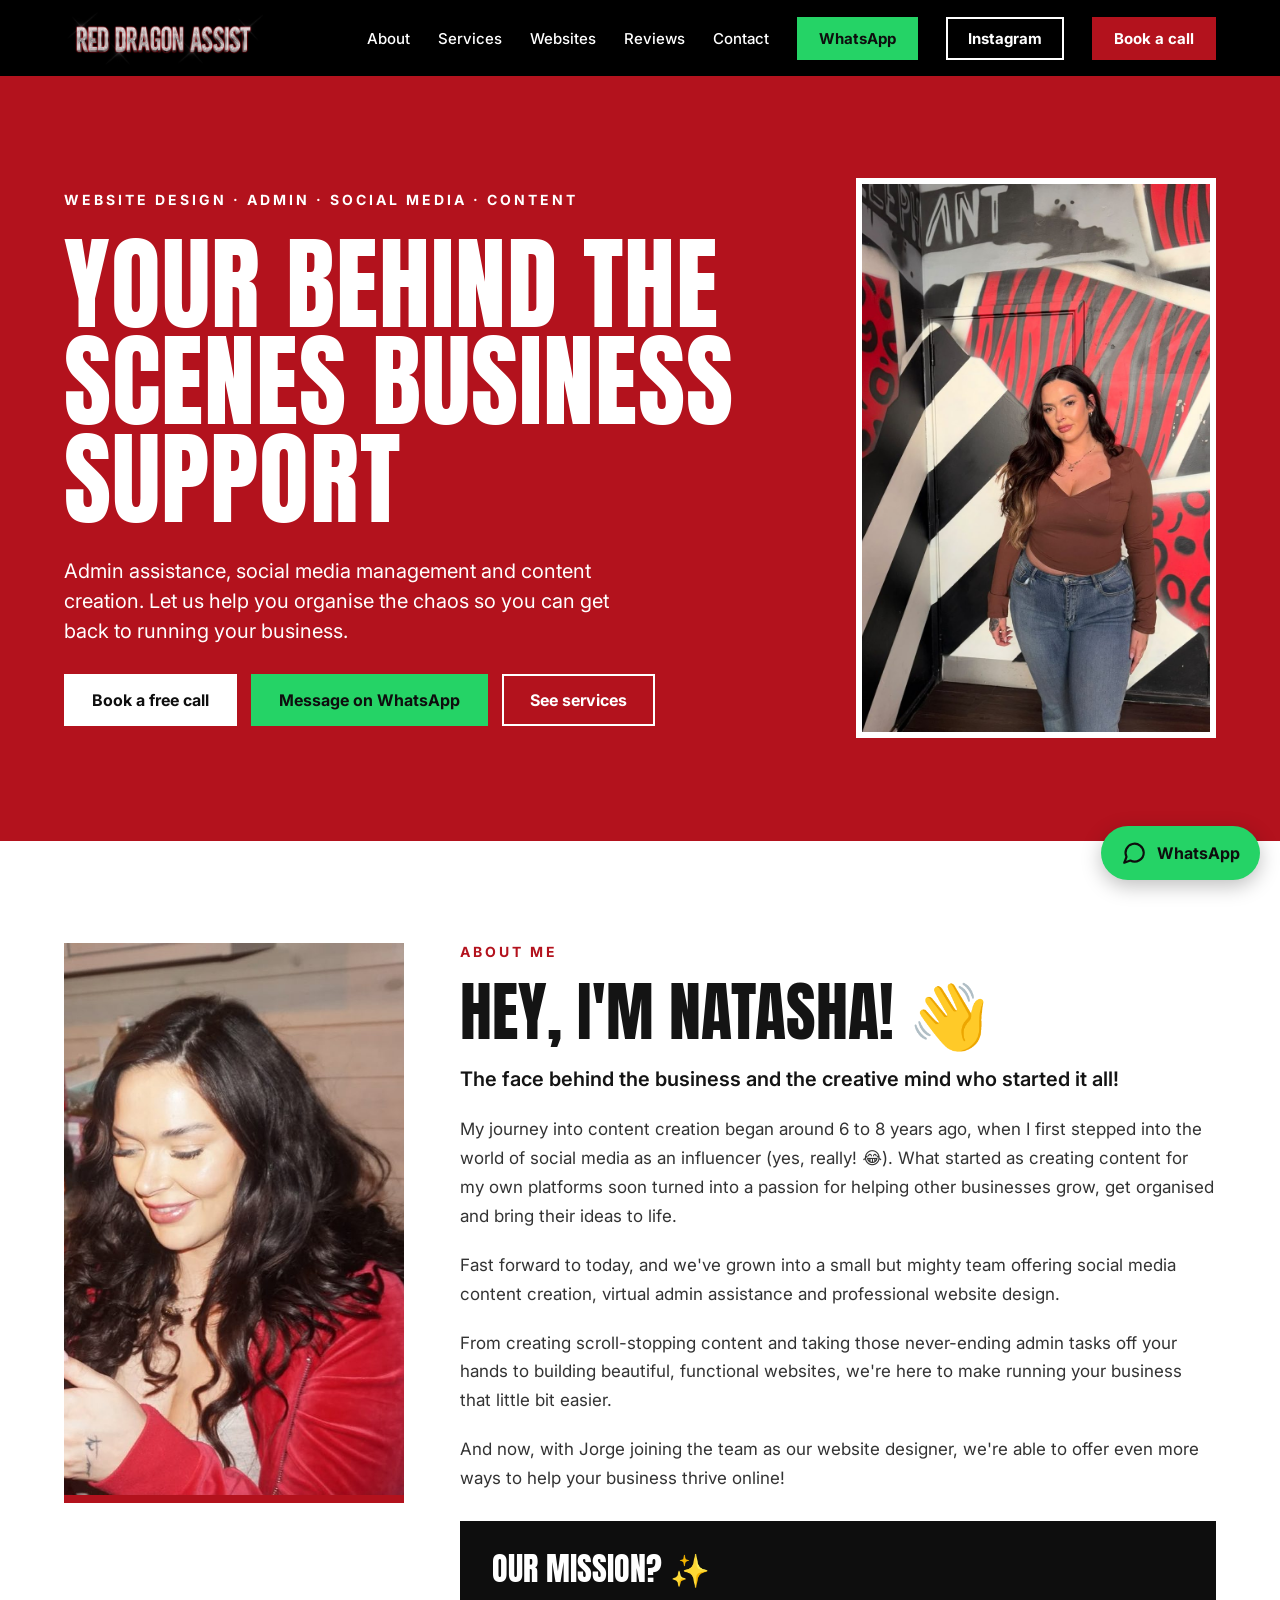
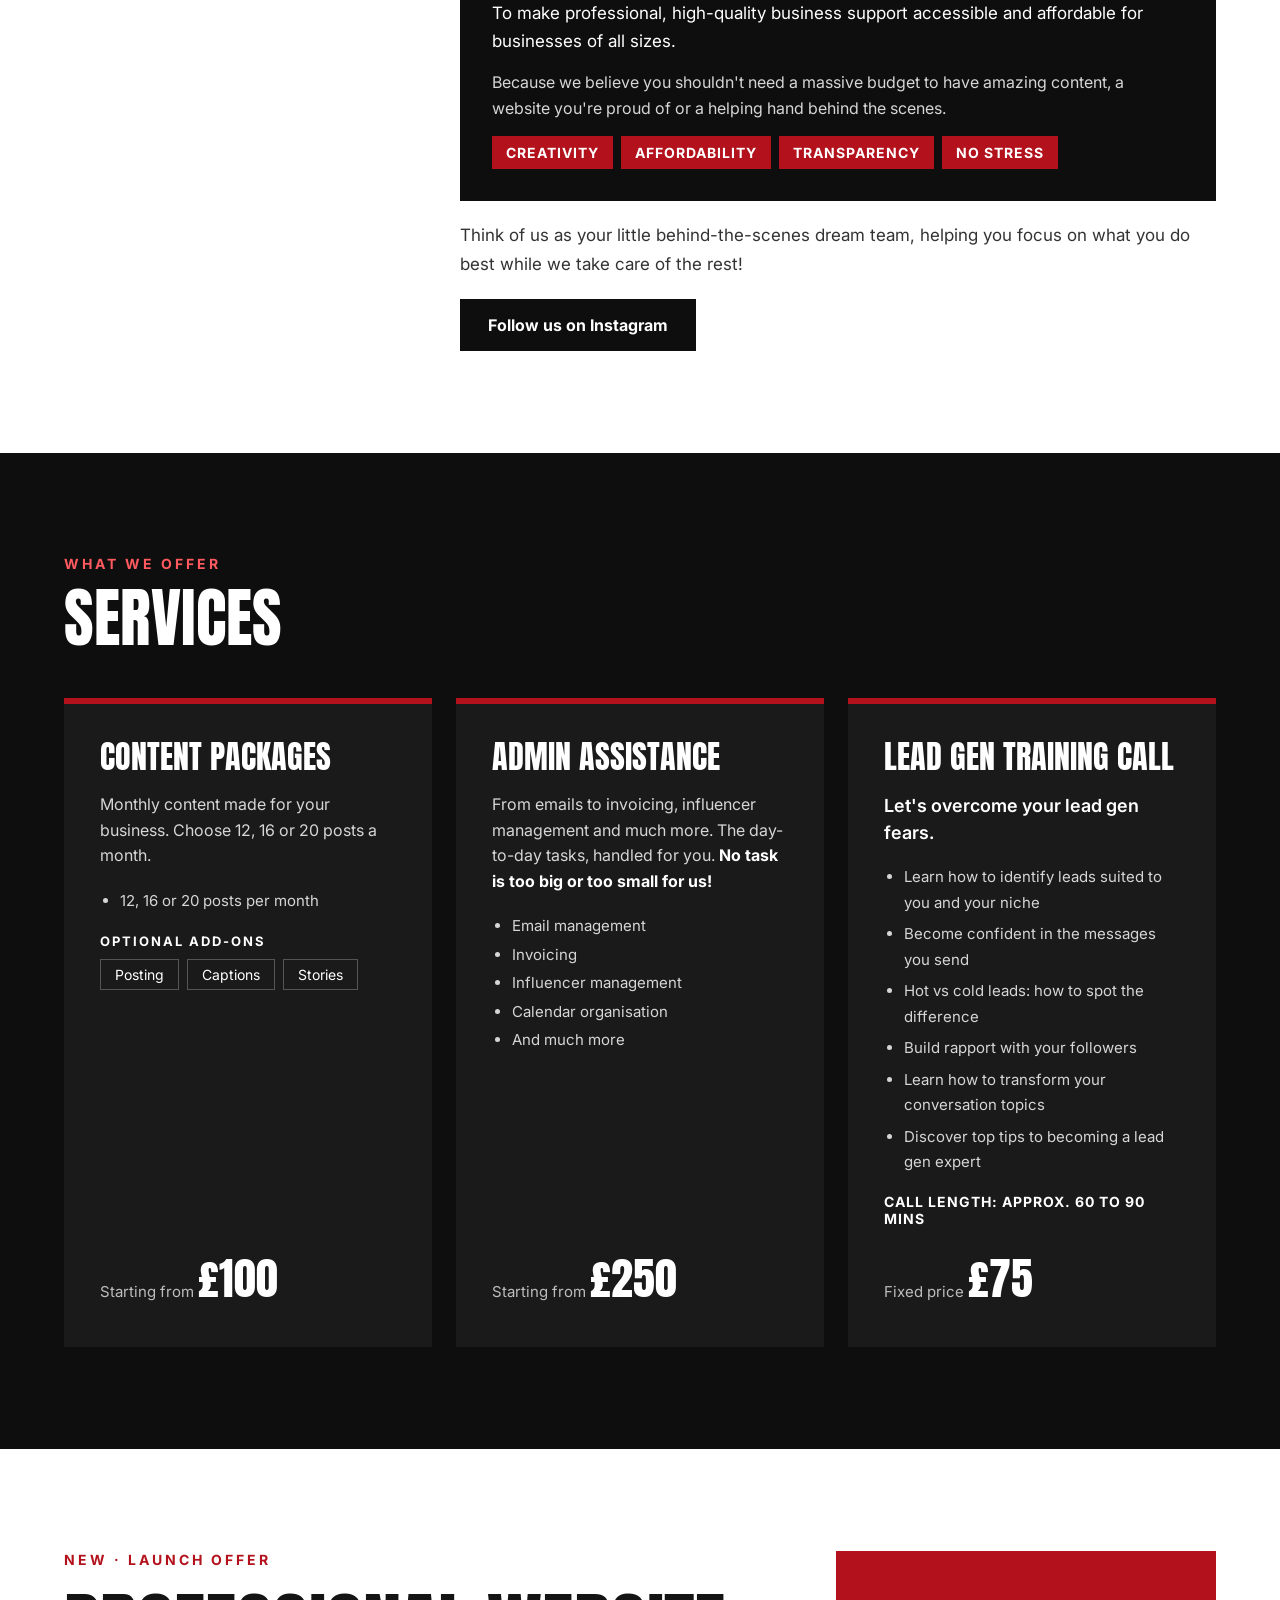
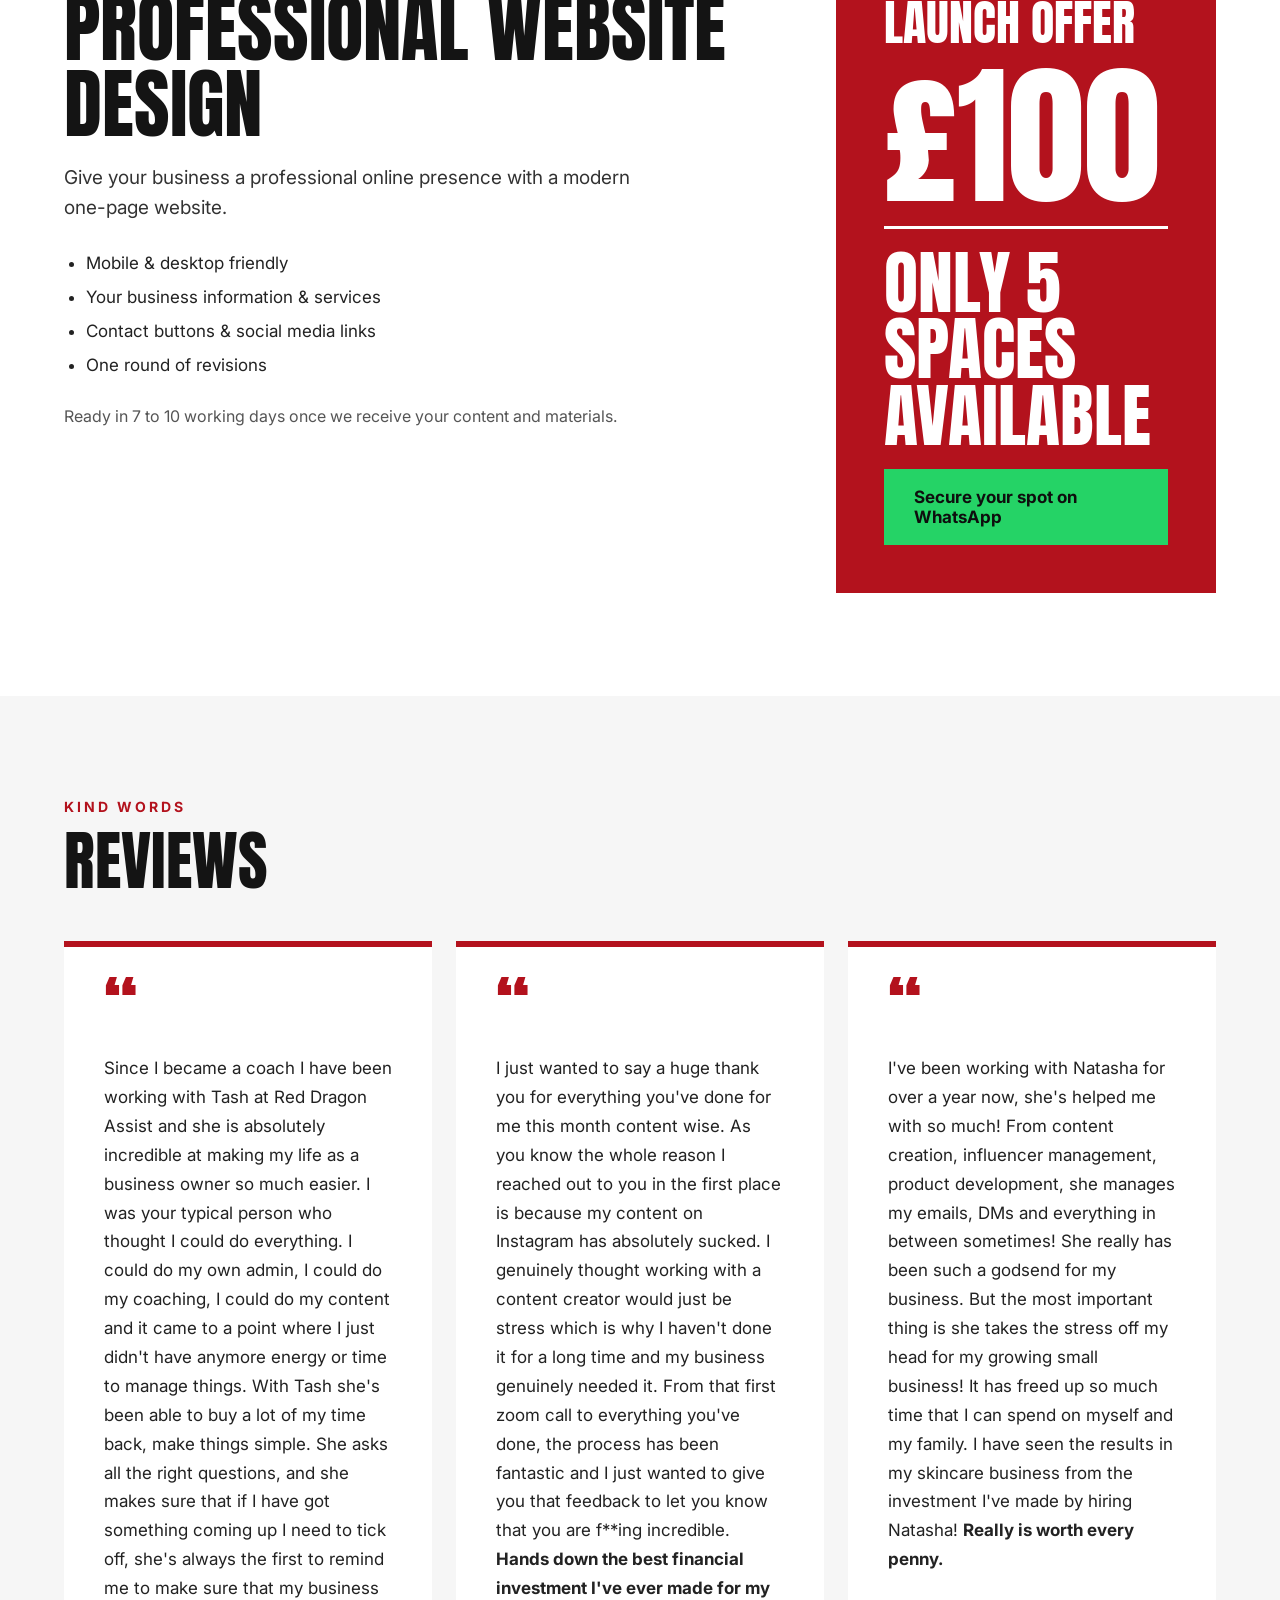
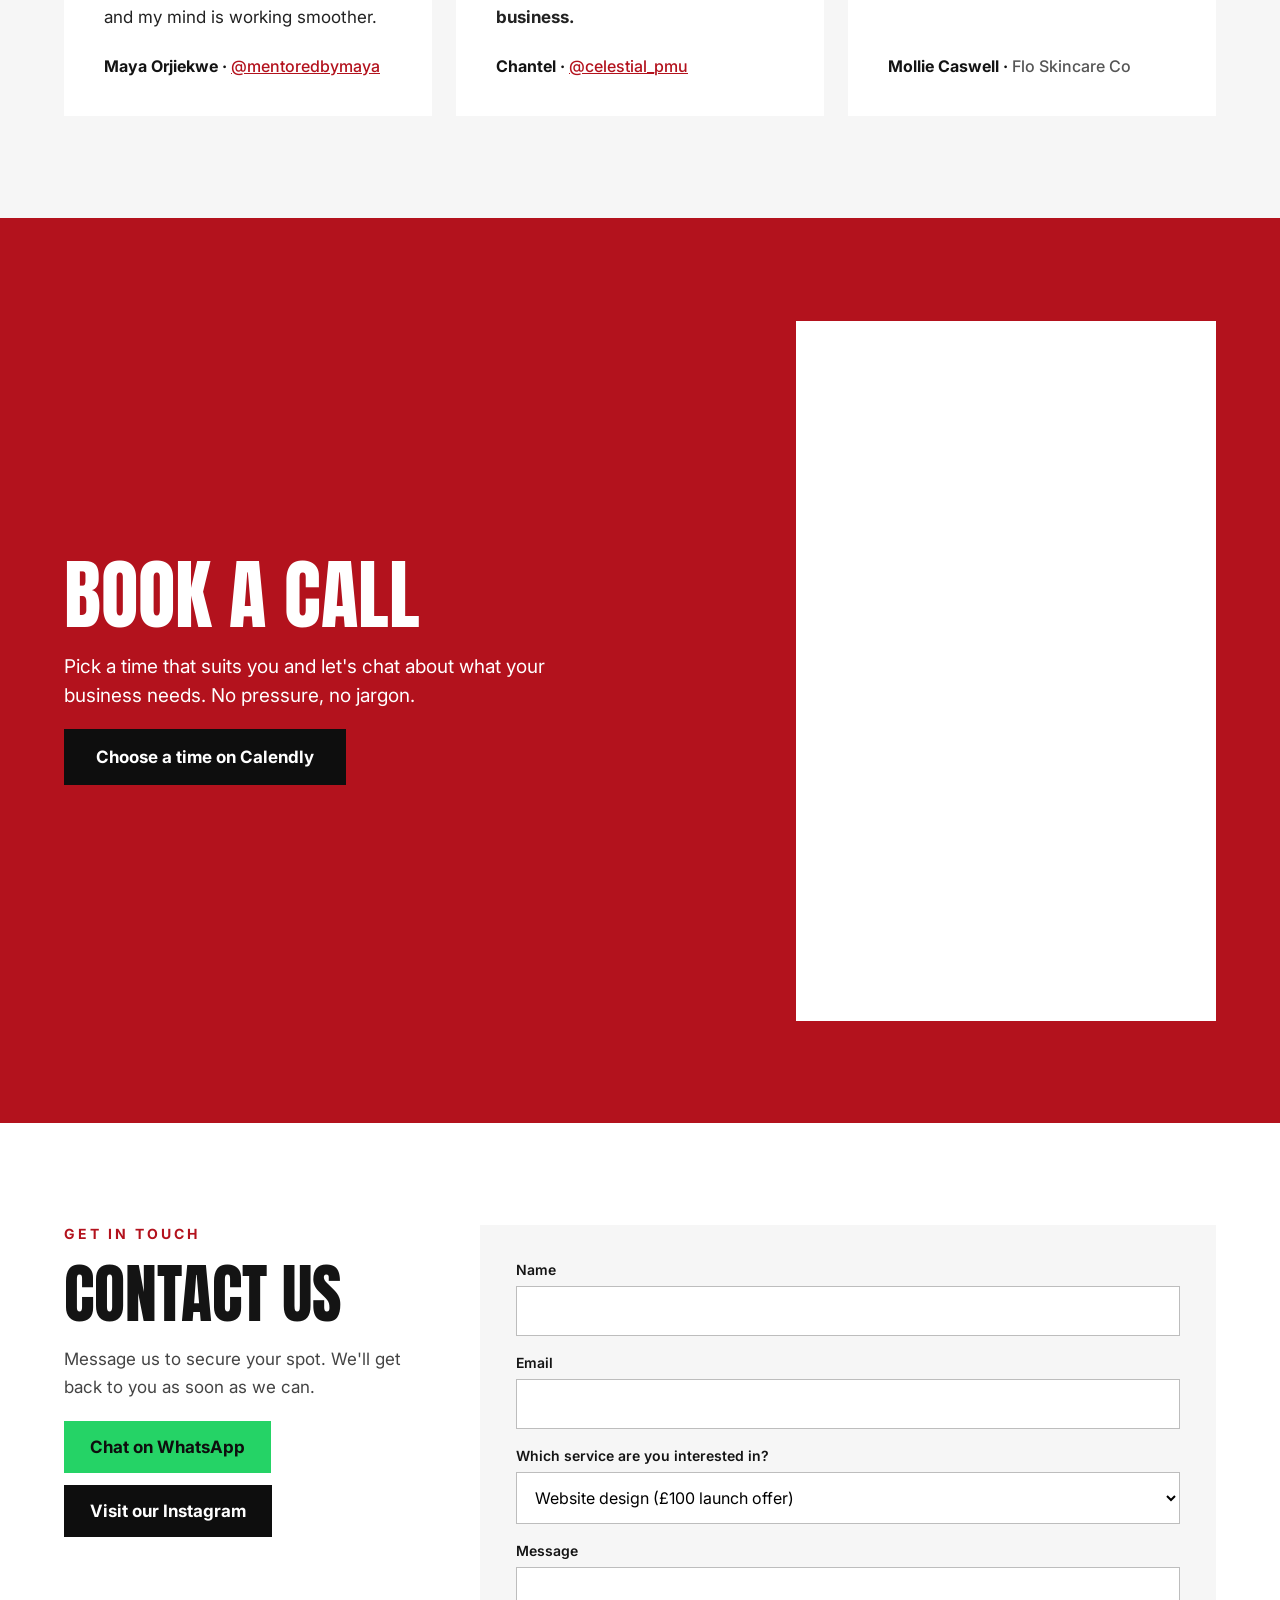
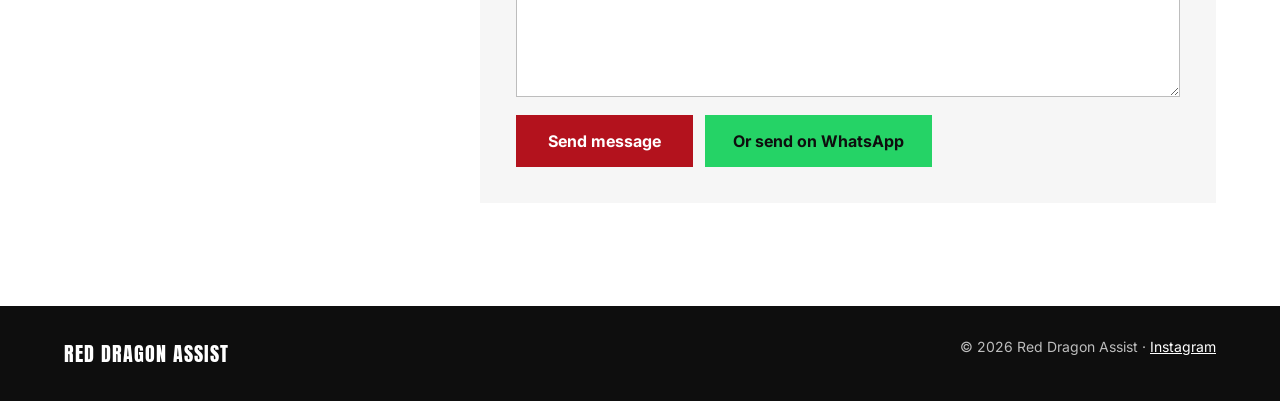
==== index.html @ 6ed234f0 "Add Red Dragon Assist website Co-Authored-By: Claude Opus 5.5 <noreply@anthropic.com> Claude-Session" ====
<!doctype html>
<html lang="en">
<head>
<meta charset="utf-8">
<meta name="viewport" content="width=device-width, initial-scale=1">
<title>Red Dragon Assist | Website Design, Admin &amp; Social Media Support</title>
<meta name="description" content="Your behind the scenes business support. Website design, virtual admin assistance and social media content packages from Red Dragon Assist.">
<meta property="og:title" content="Red Dragon Assist">
<meta property="og:description" content="Your behind the scenes business support: website design, admin assistance and social media content.">
<meta property="og:image" content="images/natasha-hero.jpg">
<link rel="icon" href="images/logo.jpg">
<link rel="preconnect" href="https://fonts.googleapis.com">
<link rel="preconnect" href="https://fonts.gstatic.com" crossorigin>
<link rel="stylesheet" href="https://fonts.googleapis.com/css2?family=Anton&family=Inter:wght@400;500;600;700&display=swap">
<style>
*{box-sizing:border-box}
html{scroll-behavior:smooth}
body{background:#FFFFFF;margin:0}
img{max-width:100%}
a{color:#B3121D}a:hover{color:#7A0C14}
a:focus-visible,button:focus-visible,input:focus-visible,select:focus-visible,textarea:focus-visible{outline:2px solid #141414;outline-offset:2px}
.wa-float{position:fixed;right:20px;bottom:20px;z-index:50;display:inline-flex;align-items:center;gap:10px;background:#25D366;color:#0E0E0E;text-decoration:none;font-family:Inter,system-ui,sans-serif;font-weight:700;font-size:16px;padding:14px 20px;border-radius:999px;box-shadow:0 6px 20px rgba(0,0,0,.25)}
.wa-float:hover{color:#0E0E0E;filter:brightness(1.05)}
@media (prefers-reduced-motion: reduce){html{scroll-behavior:auto}}
</style>
</head>
<body>


<div style="font-family: Inter, system-ui, sans-serif; color: #141414; background: #FFFFFF; width: 100%">

<header style="background: #000000; color: #FFFFFF">
<nav style="max-width: 1280px; margin: 0 auto; padding: 10px clamp(20px, 5vw, 64px); display: flex; flex-wrap: wrap; align-items: center; justify-content: space-between; gap: 16px">
<a href="#top" style="display: block; flex: 0 0 auto"><img src="images/logo.jpg" alt="Red Dragon Assist" style="display: block; height: 56px; width: auto"></a>
<div style="display: flex; flex-wrap: wrap; align-items: center; gap: 14px 28px; font-size: 15px; font-weight: 500">
<a href="#about" style="color: #FFFFFF; text-decoration: none">About</a>
<a href="#services" style="color: #FFFFFF; text-decoration: none">Services</a>
<a href="#websites" style="color: #FFFFFF; text-decoration: none">Websites</a>
<a href="#reviews" style="color: #FFFFFF; text-decoration: none">Reviews</a>
<a href="#contact" style="color: #FFFFFF; text-decoration: none">Contact</a>
<a href="https://wa.me/447706666308?text=Hi%20Natasha!%20I%27d%20like%20to%20know%20more%20about%20Red%20Dragon%20Assist." style="background: #25D366; color: #0E0E0E; text-decoration: none; padding: 12px 22px; font-weight: 700; display: inline-block">WhatsApp</a>
<a href="https://www.instagram.com/virtual_natashafoster" style="border: 2px solid #FFFFFF; color: #FFFFFF; text-decoration: none; padding: 10px 20px; font-weight: 700; display: inline-block">Instagram</a>
<a href="https://calendly.com/reddragonassist" style="background: #B3121D; color: #FFFFFF; text-decoration: none; padding: 12px 22px; font-weight: 700; display: inline-block">Book a call</a>
</div>
</nav>
</header>

<section id="top" style="background: #B3121D; color: #FFFFFF">
<div style="max-width: 1280px; margin: 0 auto; padding: clamp(56px, 8vw, 112px) clamp(20px, 5vw, 64px); display: flex; flex-wrap: wrap; align-items: center; gap: 56px">
<div style="flex: 999 1 520px; min-width: 0; display: flex; flex-direction: column; gap: 28px">
<p style="margin: 0; font-size: 14px; font-weight: 700; letter-spacing: 3px">WEBSITE DESIGN · ADMIN · SOCIAL MEDIA · CONTENT</p>
<h1 style="margin: 0; font-family: Anton, Impact, sans-serif; font-weight: 400; font-size: clamp(56px, 8vw, 112px); line-height: 0.95; letter-spacing: 1px">YOUR BEHIND THE SCENES BUSINESS SUPPORT</h1>
<p style="margin: 0; font-size: 20px; line-height: 1.5; max-width: 560px">Admin assistance, social media management and content creation. Let us help you organise the chaos so you can get back to running your business.</p>
<div style="display: flex; flex-wrap: wrap; gap: 14px">
<a href="https://calendly.com/reddragonassist" style="background: #FFFFFF; color: #0E0E0E; text-decoration: none; padding: 16px 28px; font-weight: 700; font-size: 16px; display: inline-block">Book a free call</a>
<a href="https://wa.me/447706666308?text=Hi%20Natasha!%20I%27d%20like%20to%20know%20more%20about%20Red%20Dragon%20Assist." style="background: #25D366; color: #0E0E0E; text-decoration: none; padding: 16px 28px; font-weight: 700; font-size: 16px; display: inline-block">Message on WhatsApp</a>
<a href="#services" style="border: 2px solid #FFFFFF; color: #FFFFFF; text-decoration: none; padding: 14px 26px; font-weight: 700; font-size: 16px; display: inline-block">See services</a>
</div>
</div>
<img src="images/natasha-hero.jpg" alt="Natasha Foster, founder of Red Dragon Assist" style="flex: 1 1 360px; min-width: 0; max-width: 100%; height: 560px; object-fit: cover; object-position: 50% 30%; border: 6px solid #FFFFFF; box-sizing: border-box; display: block">
</div>
</section>

<section id="about" style="background: #FFFFFF">
<div style="max-width: 1280px; margin: 0 auto; padding: clamp(56px, 8vw, 112px) clamp(20px, 5vw, 64px); display: flex; flex-wrap: wrap; align-items: flex-start; gap: 56px">
<img src="images/natasha-about.jpg" alt="Natasha working on her phone" style="flex: 1 1 340px; min-width: 0; max-width: 100%; height: 560px; object-fit: cover; object-position: 55% 40%; border-bottom: 8px solid #B3121D; box-sizing: border-box; display: block">
<div style="flex: 999 1 520px; min-width: 0; display: flex; flex-direction: column; gap: 20px">
<p style="margin: 0; font-size: 14px; font-weight: 700; letter-spacing: 3px; color: #B3121D">ABOUT ME</p>
<h2 style="margin: 0; font-family: Anton, Impact, sans-serif; font-weight: 400; font-size: clamp(40px, 5vw, 64px); line-height: 1">HEY, I'M NATASHA! 👋</h2>
<p style="margin: 0; font-size: 20px; line-height: 1.55; font-weight: 600">The face behind the business and the creative mind who started it all!</p>
<p style="margin: 0; font-size: 17px; line-height: 1.7; color: #333333">My journey into content creation began around 6 to 8 years ago, when I first stepped into the world of social media as an influencer (yes, really! 😂). What started as creating content for my own platforms soon turned into a passion for helping other businesses grow, get organised and bring their ideas to life.</p>
<p style="margin: 0; font-size: 17px; line-height: 1.7; color: #333333">Fast forward to today, and we've grown into a small but mighty team offering social media content creation, virtual admin assistance and professional website design.</p>
<p style="margin: 0; font-size: 17px; line-height: 1.7; color: #333333">From creating scroll-stopping content and taking those never-ending admin tasks off your hands to building beautiful, functional websites, we're here to make running your business that little bit easier.</p>
<p style="margin: 0; font-size: 17px; line-height: 1.7; color: #333333">And now, with Jorge joining the team as our website designer, we're able to offer even more ways to help your business thrive online!</p>
<div style="background: #0E0E0E; color: #FFFFFF; padding: 32px; display: flex; flex-direction: column; gap: 14px; border-left: 0; margin-top: 8px">
<p style="margin: 0; font-family: Anton, Impact, sans-serif; font-size: 32px; line-height: 1">OUR MISSION? ✨</p>
<p style="margin: 0; font-size: 17px; line-height: 1.65">To make professional, high-quality business support accessible and affordable for businesses of all sizes.</p>
<p style="margin: 0; font-size: 16px; line-height: 1.65; color: #D6D6D6">Because we believe you shouldn't need a massive budget to have amazing content, a website you're proud of or a helping hand behind the scenes.</p>
<div style="display: flex; flex-wrap: wrap; gap: 8px">
<span style="background: #B3121D; padding: 8px 14px; font-size: 14px; font-weight: 700; letter-spacing: 1px">CREATIVITY</span>
<span style="background: #B3121D; padding: 8px 14px; font-size: 14px; font-weight: 700; letter-spacing: 1px">AFFORDABILITY</span>
<span style="background: #B3121D; padding: 8px 14px; font-size: 14px; font-weight: 700; letter-spacing: 1px">TRANSPARENCY</span>
<span style="background: #B3121D; padding: 8px 14px; font-size: 14px; font-weight: 700; letter-spacing: 1px">NO STRESS</span>
</div>
</div>
<p style="margin: 0; font-size: 17px; line-height: 1.7; color: #333333">Think of us as your little behind-the-scenes dream team, helping you focus on what you do best while we take care of the rest!</p>
<a href="https://www.instagram.com/virtual_natashafoster" style="align-self: flex-start; background: #0E0E0E; color: #FFFFFF; text-decoration: none; padding: 16px 28px; font-weight: 700; font-size: 16px; display: inline-block">Follow us on Instagram</a>
</div>
</div>
</section>

<section id="services" style="background: #0E0E0E; color: #FFFFFF">
<div style="max-width: 1280px; margin: 0 auto; padding: clamp(56px, 8vw, 112px) clamp(20px, 5vw, 64px); display: flex; flex-direction: column; gap: 48px">
<div style="display: flex; flex-direction: column; gap: 14px">
<p style="margin: 0; font-size: 14px; font-weight: 700; letter-spacing: 3px; color: #FF5A5F">WHAT WE OFFER</p>
<h2 style="margin: 0; font-family: Anton, Impact, sans-serif; font-weight: 400; font-size: clamp(40px, 5vw, 72px); line-height: 1">SERVICES</h2>
</div>
<div style="display: flex; flex-wrap: wrap; gap: 24px">
<article style="flex: 1 1 300px; min-width: 0; background: #1A1A1A; border-top: 6px solid #B3121D; padding: 36px; display: flex; flex-direction: column; gap: 18px">
<h3 style="margin: 0; font-family: Anton, Impact, sans-serif; font-weight: 400; font-size: 32px; line-height: 1.05">CONTENT PACKAGES</h3>
<p style="margin: 0; font-size: 16px; line-height: 1.6; color: #D6D6D6">Monthly content made for your business. Choose 12, 16 or 20 posts a month.</p>
<ul style="margin: 0; padding-left: 20px; font-size: 15px; line-height: 1.9; color: #D6D6D6">
<li>12, 16 or 20 posts per month</li>
</ul>
<div style="display: flex; flex-direction: column; gap: 10px">
<p style="margin: 0; font-size: 13px; font-weight: 700; letter-spacing: 2px; color: #FFFFFF">OPTIONAL ADD-ONS</p>
<div style="display: flex; flex-wrap: wrap; gap: 8px">
<span style="border: 1px solid #555555; padding: 6px 14px; font-size: 14px">Posting</span>
<span style="border: 1px solid #555555; padding: 6px 14px; font-size: 14px">Captions</span>
<span style="border: 1px solid #555555; padding: 6px 14px; font-size: 14px">Stories</span>
</div>
</div>
<p style="margin: auto 0 0 0; font-size: 15px; color: #BDBDBD">Starting from <span style="font-family: Anton, Impact, sans-serif; font-size: 44px; color: #FFFFFF">£100</span></p>
</article>
<article style="flex: 1 1 300px; min-width: 0; background: #1A1A1A; border-top: 6px solid #B3121D; padding: 36px; display: flex; flex-direction: column; gap: 18px">
<h3 style="margin: 0; font-family: Anton, Impact, sans-serif; font-weight: 400; font-size: 32px; line-height: 1.05">ADMIN ASSISTANCE</h3>
<p style="margin: 0; font-size: 16px; line-height: 1.6; color: #D6D6D6">From emails to invoicing, influencer management and much more. The day-to-day tasks, handled for you. <strong style="color: #FFFFFF">No task is too big or too small for us!</strong></p>
<ul style="margin: 0; padding-left: 20px; font-size: 15px; line-height: 1.9; color: #D6D6D6">
<li>Email management</li>
<li>Invoicing</li>
<li>Influencer management</li>
<li>Calendar organisation</li>
<li>And much more</li>
</ul>
<p style="margin: auto 0 0 0; font-size: 15px; color: #BDBDBD">Starting from <span style="font-family: Anton, Impact, sans-serif; font-size: 44px; color: #FFFFFF">£250</span></p>
</article>
<article style="flex: 1 1 300px; min-width: 0; background: #1A1A1A; border-top: 6px solid #B3121D; padding: 36px; display: flex; flex-direction: column; gap: 18px">
<h3 style="margin: 0; font-family: Anton, Impact, sans-serif; font-weight: 400; font-size: 32px; line-height: 1.05">LEAD GEN TRAINING CALL</h3>
<p style="margin: 0; font-size: 18px; line-height: 1.5; color: #FFFFFF; font-weight: 600">Let's overcome your lead gen fears.</p>
<ul style="margin: 0; padding-left: 20px; font-size: 15px; line-height: 1.7; color: #D6D6D6; display: flex; flex-direction: column; gap: 6px">
<li>Learn how to identify leads suited to you and your niche</li>
<li>Become confident in the messages you send</li>
<li>Hot vs cold leads: how to spot the difference</li>
<li>Build rapport with your followers</li>
<li>Learn how to transform your conversation topics</li>
<li>Discover top tips to becoming a lead gen expert</li>
</ul>
<p style="margin: 0; font-size: 14px; font-weight: 700; letter-spacing: 1px; color: #FFFFFF">CALL LENGTH: APPROX. 60 TO 90 MINS</p>
<p style="margin: auto 0 0 0; font-size: 15px; color: #BDBDBD">Fixed price <span style="font-family: Anton, Impact, sans-serif; font-size: 44px; color: #FFFFFF">£75</span></p>
</article>
</div>
</div>
</section>

<section id="websites" style="background: #FFFFFF">
<div style="max-width: 1280px; margin: 0 auto; padding: clamp(56px, 8vw, 112px) clamp(20px, 5vw, 64px); display: flex; flex-wrap: wrap; align-items: stretch; gap: 48px">
<div style="flex: 999 1 520px; min-width: 0; display: flex; flex-direction: column; gap: 22px">
<p style="margin: 0; font-size: 14px; font-weight: 700; letter-spacing: 3px; color: #B3121D">NEW · LAUNCH OFFER</p>
<h2 style="margin: 0; font-family: Anton, Impact, sans-serif; font-weight: 400; font-size: clamp(44px, 6vw, 84px); line-height: 0.98">PROFESSIONAL WEBSITE DESIGN</h2>
<p style="margin: 0; font-size: 19px; line-height: 1.6; color: #333333; max-width: 600px">Give your business a professional online presence with a modern one-page website.</p>
<ul style="margin: 0; padding-left: 22px; font-size: 17px; line-height: 2; color: #222222">
<li>Mobile &amp; desktop friendly</li>
<li>Your business information &amp; services</li>
<li>Contact buttons &amp; social media links</li>
<li>One round of revisions</li>
</ul>
<p style="margin: 0; font-size: 16px; line-height: 1.6; color: #555555">Ready in 7 to 10 working days once we receive your content and materials.</p>
</div>
<div style="flex: 1 1 380px; min-width: 0; background: #B3121D; color: #FFFFFF; padding: clamp(28px, 4vw, 48px); display: flex; flex-direction: column; justify-content: center; gap: 20px">
<p style="margin: 0; font-family: Anton, Impact, sans-serif; font-size: clamp(32px, 4vw, 48px); line-height: 1">LAUNCH OFFER</p>
<p style="margin: 0; font-family: Anton, Impact, sans-serif; font-size: clamp(88px, 12vw, 160px); line-height: 0.9">£100</p>
<div style="border-top: 3px solid #FFFFFF; padding-top: 20px">
<p style="margin: 0; font-family: Anton, Impact, sans-serif; font-size: clamp(40px, 5.5vw, 72px); line-height: 0.95">ONLY 5 SPACES AVAILABLE</p>
</div>
<a href="https://wa.me/447706666308?text=Hi%20Natasha!%20I%27d%20like%20to%20secure%20a%20spot%20for%20the%20%C2%A3100%20website%20design%20launch%20offer." style="align-self: flex-start; background: #25D366; color: #0E0E0E; text-decoration: none; padding: 18px 30px; font-weight: 700; font-size: 17px; display: inline-block">Secure your spot on WhatsApp</a>
</div>
</div>
</section>

<section id="reviews" style="background: #F6F6F6">
<div style="max-width: 1280px; margin: 0 auto; padding: clamp(56px, 8vw, 112px) clamp(20px, 5vw, 64px); display: flex; flex-direction: column; gap: 48px">
<div style="display: flex; flex-direction: column; gap: 14px">
<p style="margin: 0; font-size: 14px; font-weight: 700; letter-spacing: 3px; color: #B3121D">KIND WORDS</p>
<h2 style="margin: 0; font-family: Anton, Impact, sans-serif; font-weight: 400; font-size: clamp(40px, 5vw, 72px); line-height: 1">REVIEWS</h2>
</div>
<div style="display: flex; flex-wrap: wrap; gap: 24px">
<figure style="flex: 1 1 340px; min-width: 0; margin: 0; background: #FFFFFF; border-top: 6px solid #B3121D; padding: 40px; display: flex; flex-direction: column; gap: 24px">
<p style="margin: 0; font-family: Anton, Impact, sans-serif; font-size: 72px; line-height: 0.6; color: #B3121D" aria-hidden="true">“</p>
<blockquote style="margin: 0; font-size: 17px; line-height: 1.7; color: #222222">Since I became a coach I have been working with Tash at Red Dragon Assist and she is absolutely incredible at making my life as a business owner so much easier. I was your typical person who thought I could do everything. I could do my own admin, I could do my coaching, I could do my content and it came to a point where I just didn't have anymore energy or time to manage things. With Tash she's been able to buy a lot of my time back, make things simple. She asks all the right questions, and she makes sure that if I have got something coming up I need to tick off, she's always the first to remind me to make sure that my business and my mind is working smoother.</blockquote>
<figcaption style="margin-top: auto; font-weight: 700; font-size: 16px">Maya Orjiekwe · <a href="https://www.instagram.com/mentoredbymaya" style="font-weight: 500">@mentoredbymaya</a></figcaption>
</figure>
<figure style="flex: 1 1 340px; min-width: 0; margin: 0; background: #FFFFFF; border-top: 6px solid #B3121D; padding: 40px; display: flex; flex-direction: column; gap: 24px">
<p style="margin: 0; font-family: Anton, Impact, sans-serif; font-size: 72px; line-height: 0.6; color: #B3121D" aria-hidden="true">“</p>
<blockquote style="margin: 0; font-size: 17px; line-height: 1.7; color: #222222">I just wanted to say a huge thank you for everything you've done for me this month content wise. As you know the whole reason I reached out to you in the first place is because my content on Instagram has absolutely sucked. I genuinely thought working with a content creator would just be stress which is why I haven't done it for a long time and my business genuinely needed it. From that first zoom call to everything you've done, the process has been fantastic and I just wanted to give you that feedback to let you know that you are f**ing incredible. <strong>Hands down the best financial investment I've ever made for my business.</strong></blockquote>
<figcaption style="margin-top: auto; font-weight: 700; font-size: 16px">Chantel · <a href="https://www.instagram.com/celestial_pmu" style="font-weight: 500">@celestial_pmu</a></figcaption>
</figure>
<figure style="flex: 1 1 340px; min-width: 0; margin: 0; background: #FFFFFF; border-top: 6px solid #B3121D; padding: 40px; display: flex; flex-direction: column; gap: 24px">
<p style="margin: 0; font-family: Anton, Impact, sans-serif; font-size: 72px; line-height: 0.6; color: #B3121D" aria-hidden="true">“</p>
<blockquote style="margin: 0; font-size: 17px; line-height: 1.7; color: #222222">I've been working with Natasha for over a year now, she's helped me with so much! From content creation, influencer management, product development, she manages my emails, DMs and everything in between sometimes! She really has been such a godsend for my business. But the most important thing is she takes the stress off my head for my growing small business! It has freed up so much time that I can spend on myself and my family. I have seen the results in my skincare business from the investment I've made by hiring Natasha! <strong>Really is worth every penny.</strong></blockquote>
<figcaption style="margin-top: auto; font-weight: 700; font-size: 16px">Mollie Caswell · <span style="font-weight: 500; color: #555555">Flo Skincare Co</span></figcaption>
</figure>
</div>
</div>
</section>

<section id="book" style="background: #B3121D; color: #FFFFFF">
<div style="max-width: 1280px; margin: 0 auto; padding: clamp(56px, 8vw, 104px) clamp(20px, 5vw, 64px); display: flex; flex-wrap: wrap; align-items: center; gap: 48px">
<div style="flex: 999 1 480px; min-width: 0; display: flex; flex-direction: column; gap: 18px">
<h2 style="margin: 0; font-family: Anton, Impact, sans-serif; font-weight: 400; font-size: clamp(40px, 6vw, 80px); line-height: 1">BOOK A CALL</h2>
<p style="margin: 0; font-size: 19px; line-height: 1.55; max-width: 560px">Pick a time that suits you and let's chat about what your business needs. No pressure, no jargon.</p>
<a href="https://calendly.com/reddragonassist" style="align-self: flex-start; background: #0E0E0E; color: #FFFFFF; text-decoration: none; padding: 18px 32px; font-weight: 700; font-size: 17px; display: inline-block">Choose a time on Calendly</a>
</div>
<div style="flex: 1 1 420px; min-width: 0; background: #FFFFFF; box-sizing: border-box"><div class="calendly-inline-widget" data-url="https://calendly.com/reddragonassist?hide_gdpr_banner=1&amp;primary_color=b3121d" style="min-width: 300px; height: 700px"></div></div>
</div>
</section>

<section id="contact" style="background: #FFFFFF">
<div style="max-width: 1280px; margin: 0 auto; padding: clamp(56px, 8vw, 112px) clamp(20px, 5vw, 64px); display: flex; flex-wrap: wrap; gap: 56px">
<div style="flex: 1 1 360px; min-width: 0; display: flex; flex-direction: column; gap: 20px">
<p style="margin: 0; font-size: 14px; font-weight: 700; letter-spacing: 3px; color: #B3121D">GET IN TOUCH</p>
<h2 style="margin: 0; font-family: Anton, Impact, sans-serif; font-weight: 400; font-size: clamp(40px, 5vw, 72px); line-height: 1">CONTACT US</h2>
<p style="margin: 0; font-size: 17px; line-height: 1.6; color: #444444">Message us to secure your spot. We'll get back to you as soon as we can.</p>
<div style="display: flex; flex-wrap: wrap; gap: 12px; font-size: 17px">
<a href="https://wa.me/447706666308?text=Hi%20Natasha!%20I%27d%20like%20to%20know%20more%20about%20Red%20Dragon%20Assist." style="background: #25D366; color: #0E0E0E; text-decoration: none; padding: 16px 26px; font-weight: 700; display: inline-block">Chat on WhatsApp</a>
<a href="https://www.instagram.com/virtual_natashafoster" style="background: #0E0E0E; color: #FFFFFF; text-decoration: none; padding: 16px 26px; font-weight: 700; display: inline-block">Visit our Instagram</a>
</div>
</div>
<form id="contact-form" action="https://formsubmit.co/reddragonassist@gmail.com" method="POST" style="flex: 999 1 480px; min-width: 0; display: flex; flex-direction: column; gap: 18px; background: #F6F6F6; padding: 36px">
<label style="display: flex; flex-direction: column; gap: 8px; font-size: 14px; font-weight: 600">Name<input id="cf-name" name="name" type="text" required style="font: inherit; font-weight: 400; font-size: 16px; padding: 14px; border: 1px solid #BDBDBD; background: #FFFFFF"></label>
<label style="display: flex; flex-direction: column; gap: 8px; font-size: 14px; font-weight: 600">Email<input id="cf-email" name="email" type="email" required style="font: inherit; font-weight: 400; font-size: 16px; padding: 14px; border: 1px solid #BDBDBD; background: #FFFFFF"></label>
<label style="display: flex; flex-direction: column; gap: 8px; font-size: 14px; font-weight: 600">Which service are you interested in?<select id="cf-service" name="service" style="font: inherit; font-weight: 400; font-size: 16px; padding: 14px; border: 1px solid #BDBDBD; background: #FFFFFF"><option>Website design (£100 launch offer)</option><option>Content packages</option><option>Admin assistance</option><option>Lead gen training call</option></select></label>
<label style="display: flex; flex-direction: column; gap: 8px; font-size: 14px; font-weight: 600">Message<textarea id="cf-message" name="message" required rows="5" style="font: inherit; font-weight: 400; font-size: 16px; padding: 14px; border: 1px solid #BDBDBD; background: #FFFFFF"></textarea></label>
<input type="hidden" name="_subject" value="New enquiry from the Red Dragon Assist website">
<input type="hidden" name="_template" value="table">
<input type="hidden" name="_captcha" value="false">
<input type="text" name="_honey" style="display: none" tabindex="-1" autocomplete="off" aria-hidden="true">
<div style="display: flex; flex-wrap: wrap; gap: 12px">
<button type="submit" style="background: #B3121D; color: #FFFFFF; border: 0; padding: 16px 32px; font: inherit; font-weight: 700; font-size: 16px; cursor: pointer">Send message</button>
<a id="cf-send-wa" href="https://wa.me/447706666308" style="background: #25D366; color: #0E0E0E; text-decoration: none; padding: 16px 28px; font-weight: 700; font-size: 16px; display: inline-block">Or send on WhatsApp</a>
</div>
</form>
</div>
</section>

<footer style="background: #0E0E0E; color: #BDBDBD">
<div style="max-width: 1280px; margin: 0 auto; padding: 32px clamp(20px, 5vw, 64px); display: flex; flex-wrap: wrap; justify-content: space-between; gap: 16px; font-size: 14px">
<span style="font-family: Anton, Impact, sans-serif; font-size: 20px; color: #FFFFFF; letter-spacing: 1px">RED DRAGON ASSIST</span>
<span>© 2026 Red Dragon Assist · <a href="https://www.instagram.com/virtual_natashafoster" style="color: #FFFFFF">Instagram</a></span>
</div>
</footer>

</div>

<a class="wa-float" href="https://wa.me/447706666308?text=Hi%20Natasha!%20I%27d%20like%20to%20know%20more%20about%20Red%20Dragon%20Assist." aria-label="Message us on WhatsApp"><svg width="26" height="26" viewBox="0 0 24 24" fill="none" stroke="currentColor" stroke-width="2" stroke-linecap="round" stroke-linejoin="round" aria-hidden="true"><path d="M21 11.5a8.4 8.4 0 0 1-12.4 7.4L3 21l2.1-5.4A8.4 8.4 0 1 1 21 11.5z"/></svg><span>WhatsApp</span></a>
<script src="https://assets.calendly.com/assets/external/widget.js" async></script>
<script>
(function(){
  var f=document.getElementById('contact-form'); if(!f) return;
  var g=function(id){var el=document.getElementById(id);return el?el.value.trim():'';};
  var wa=document.getElementById('cf-send-wa');
  function update(){
    var text='Hi Natasha! New enquiry from the website.\n\nName: '+g('cf-name')+'\nEmail: '+g('cf-email')+'\nService: '+g('cf-service')+'\n\nMessage:\n'+g('cf-message');
    wa.href='https://wa.me/447706666308?text='+encodeURIComponent(text);
  }
  f.addEventListener('input',update); f.addEventListener('change',update); update();
})();
</script>
</body>
</html>
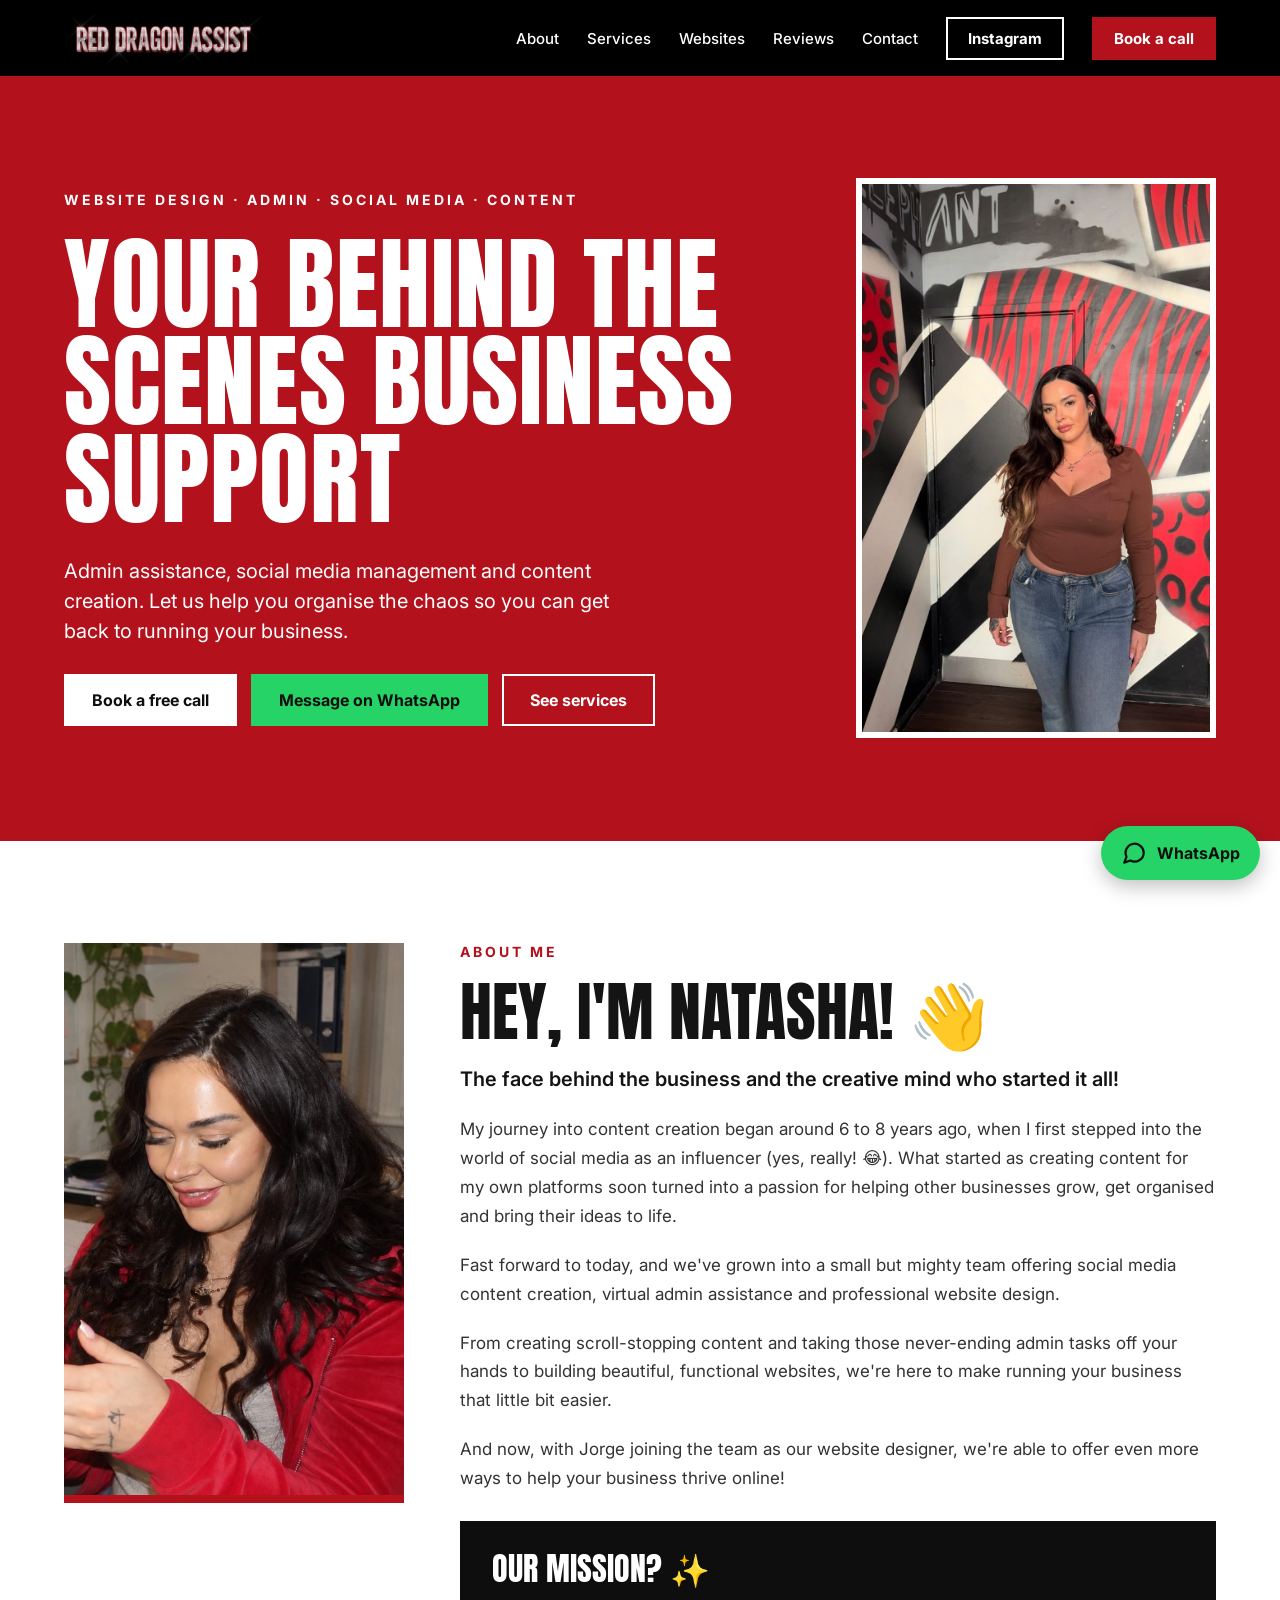
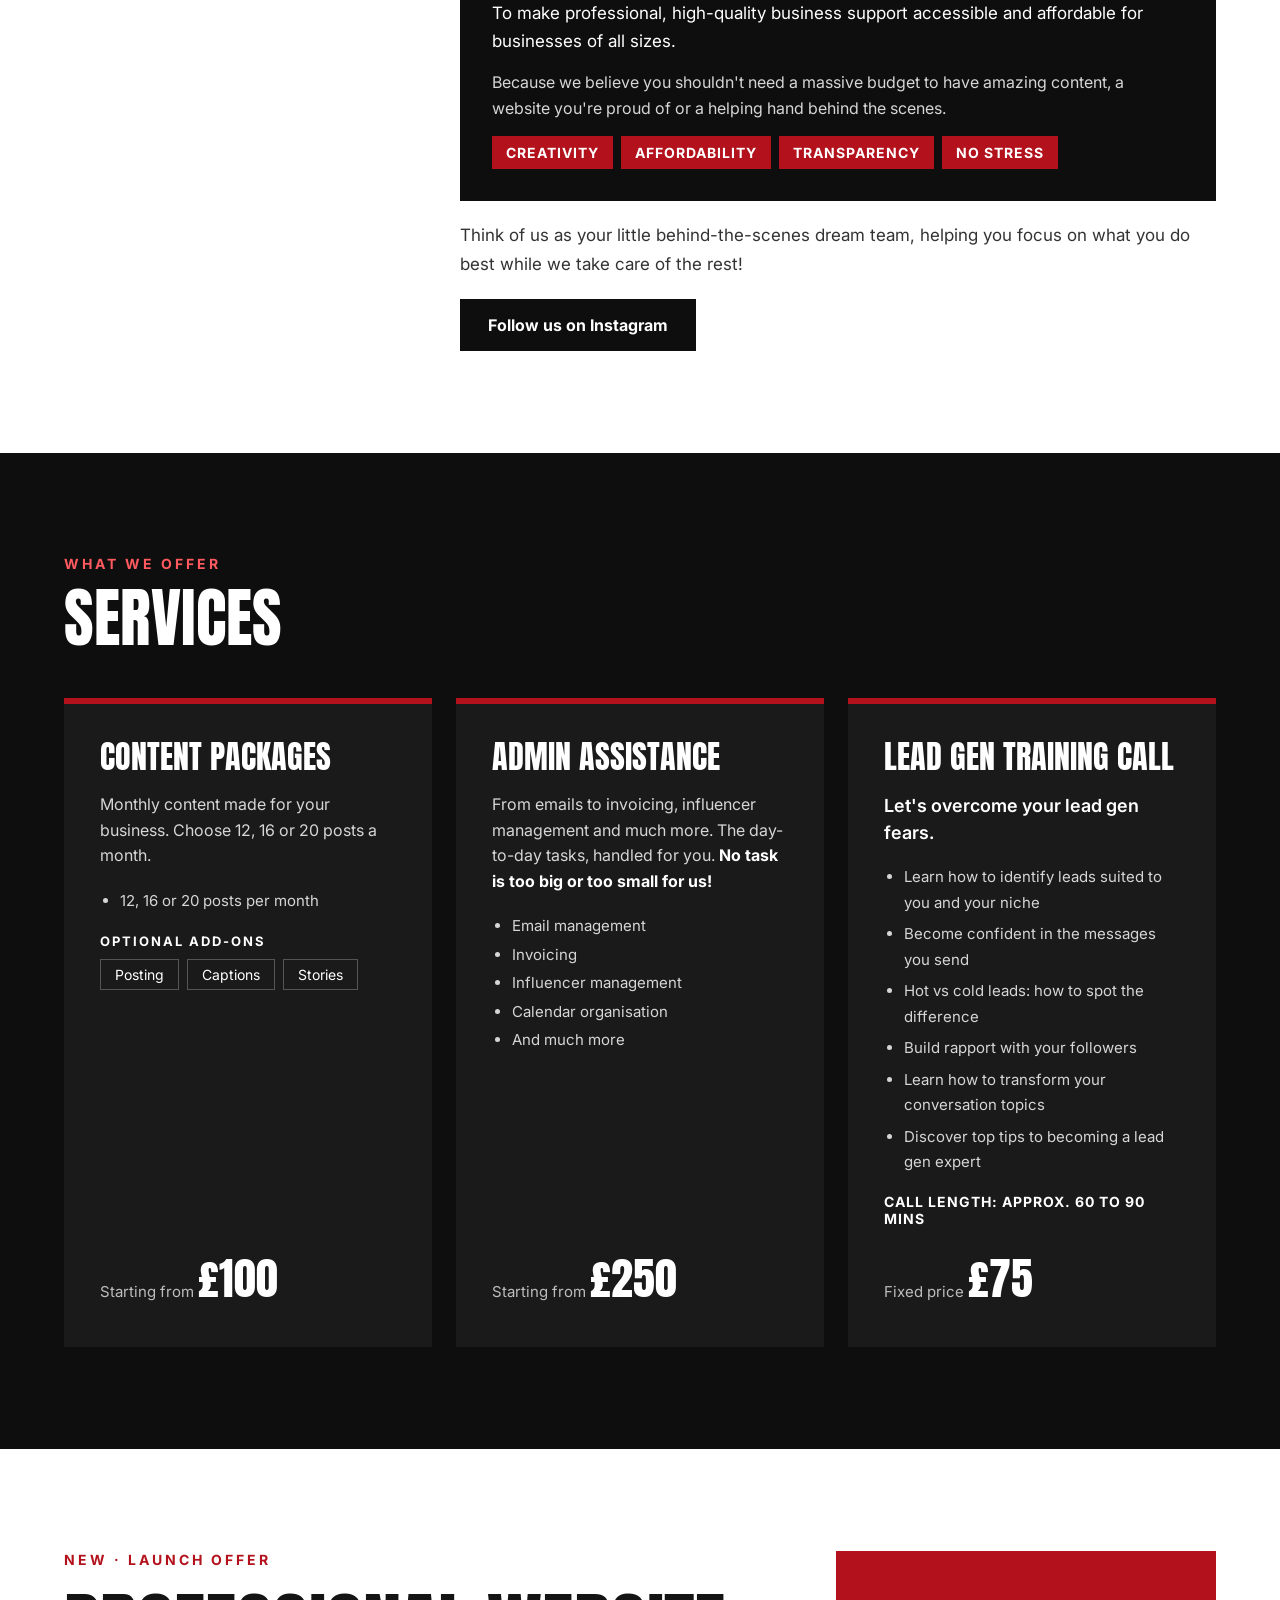
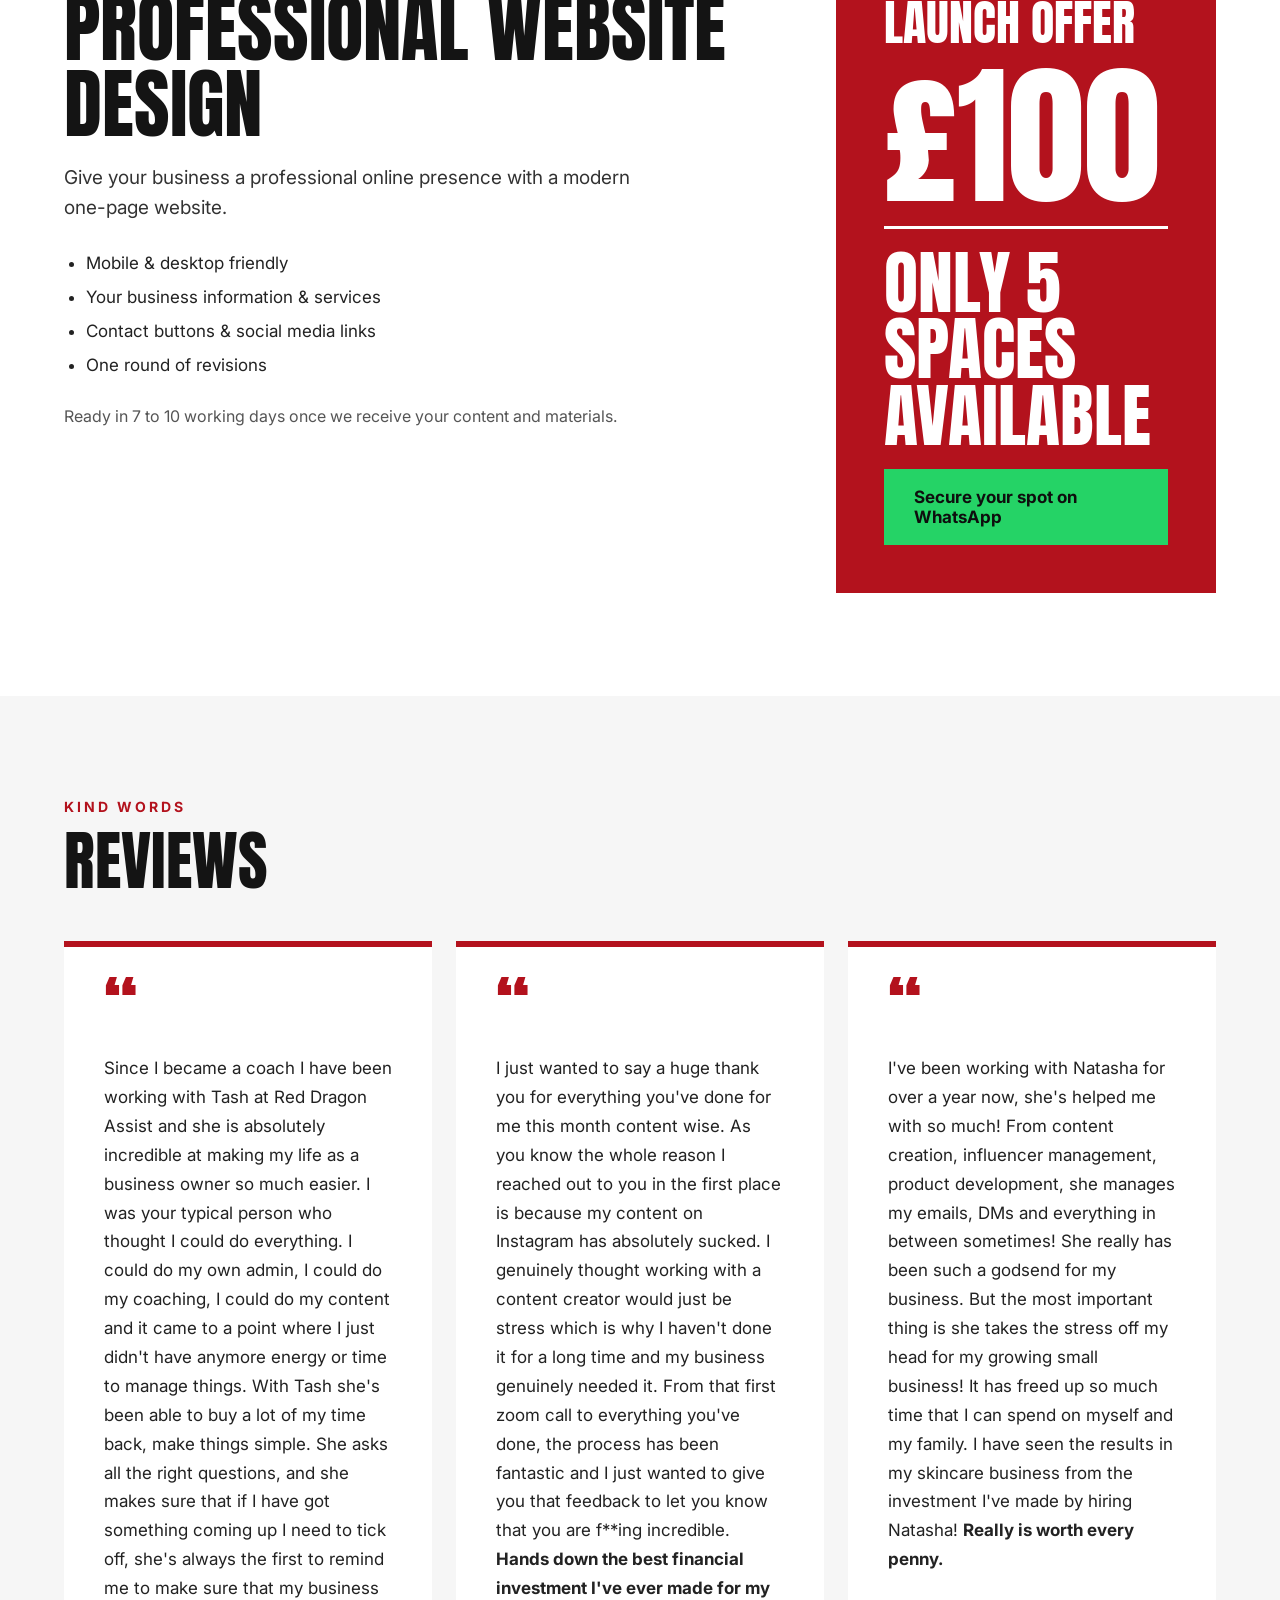
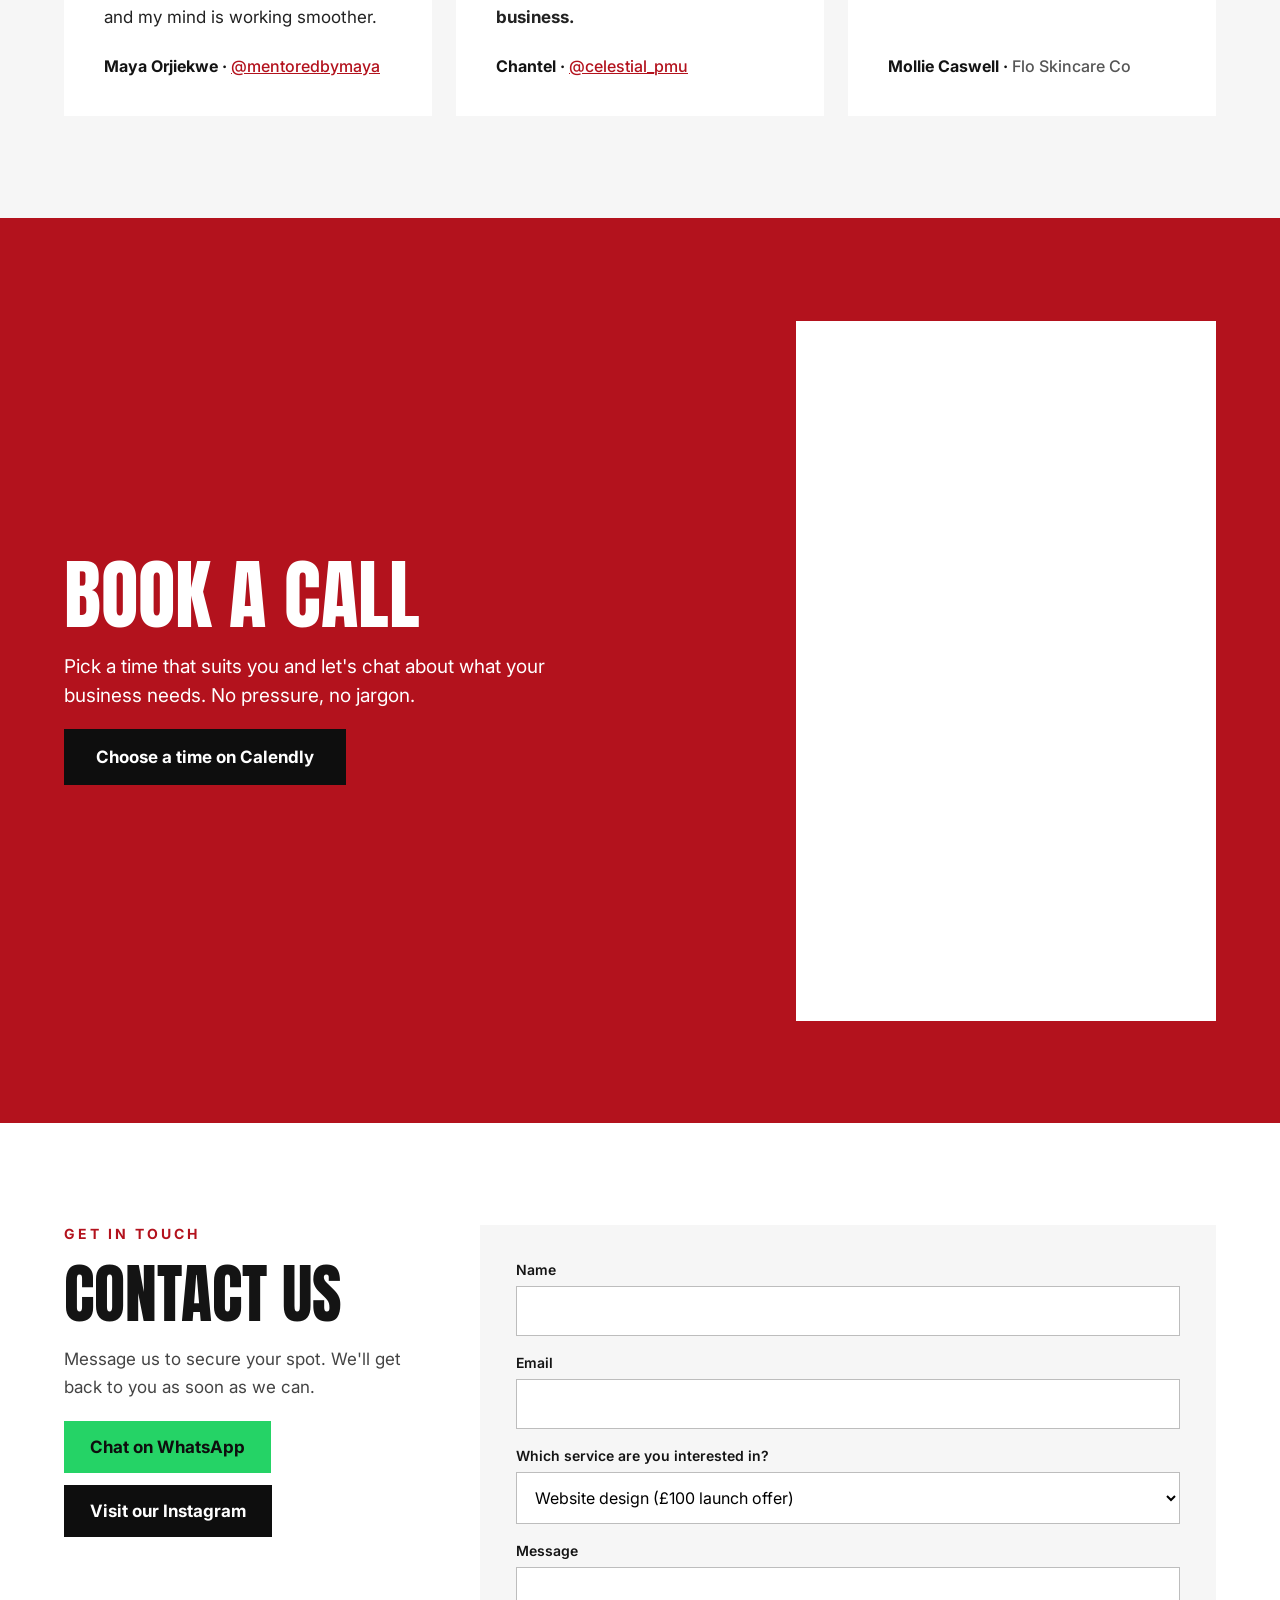
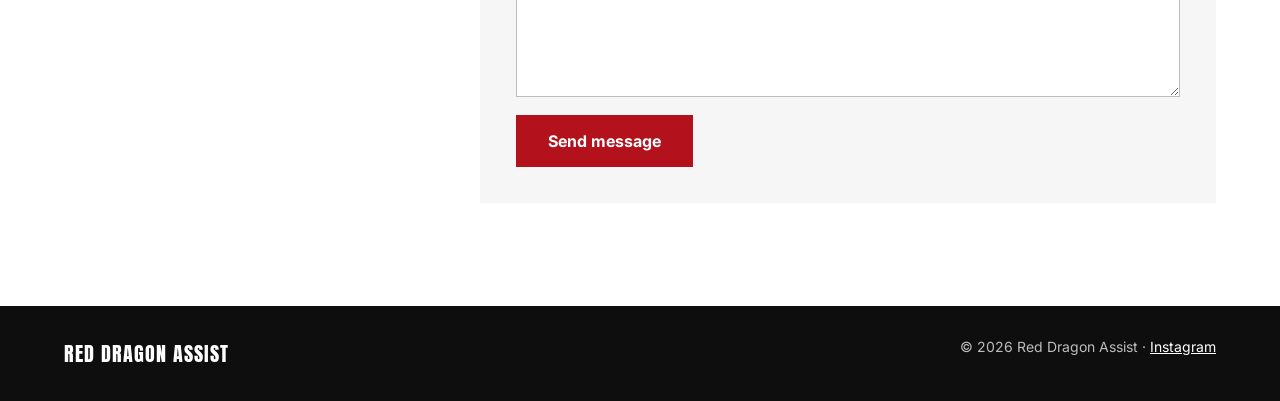
==== commit 82e04a59: "Update WhatsApp buttons, About photo and contact form Co-Authored-By: Claude Opus 5.5 <noreply@anthr" ====
--- a/index.html
+++ b/index.html
@@ -10,7 +10,6 @@
 <meta property="og:image" content="images/natasha-hero.jpg">
 <link rel="icon" href="images/logo.jpg">
 <link rel="preconnect" href="https://fonts.googleapis.com">
-<link rel="preconnect" href="https://fonts.gstatic.com" crossorigin>
 <link rel="stylesheet" href="https://fonts.googleapis.com/css2?family=Anton&family=Inter:wght@400;500;600;700&display=swap">
 <style>
 *{box-sizing:border-box}
@@ -19,7 +18,7 @@
 img{max-width:100%}
 a{color:#B3121D}a:hover{color:#7A0C14}
 a:focus-visible,button:focus-visible,input:focus-visible,select:focus-visible,textarea:focus-visible{outline:2px solid #141414;outline-offset:2px}
-.wa-float{position:fixed;right:20px;bottom:20px;z-index:50;display:inline-flex;align-items:center;gap:10px;background:#25D366;color:#0E0E0E;text-decoration:none;font-family:Inter,system-ui,sans-serif;font-weight:700;font-size:16px;padding:14px 20px;border-radius:999px;box-shadow:0 6px 20px rgba(0,0,0,.25)}
+.wa-float{position:fixed;right:calc(20px + env(safe-area-inset-right,0px));bottom:calc(20px + env(safe-area-inset-bottom,0px));z-index:50;display:inline-flex;align-items:center;gap:10px;background:#25D366;color:#0E0E0E;text-decoration:none;font-family:Inter,system-ui,sans-serif;font-weight:700;font-size:16px;padding:14px 20px;border-radius:999px;box-shadow:0 6px 20px rgba(0,0,0,.25)}
 .wa-float:hover{color:#0E0E0E;filter:brightness(1.05)}
 @media (prefers-reduced-motion: reduce){html{scroll-behavior:auto}}
 </style>
@@ -38,7 +37,6 @@
 <a href="#websites" style="color: #FFFFFF; text-decoration: none">Websites</a>
 <a href="#reviews" style="color: #FFFFFF; text-decoration: none">Reviews</a>
 <a href="#contact" style="color: #FFFFFF; text-decoration: none">Contact</a>
-<a href="https://wa.me/447706666308?text=Hi%20Natasha!%20I%27d%20like%20to%20know%20more%20about%20Red%20Dragon%20Assist." style="background: #25D366; color: #0E0E0E; text-decoration: none; padding: 12px 22px; font-weight: 700; display: inline-block">WhatsApp</a>
 <a href="https://www.instagram.com/virtual_natashafoster" style="border: 2px solid #FFFFFF; color: #FFFFFF; text-decoration: none; padding: 10px 20px; font-weight: 700; display: inline-block">Instagram</a>
 <a href="https://calendly.com/reddragonassist" style="background: #B3121D; color: #FFFFFF; text-decoration: none; padding: 12px 22px; font-weight: 700; display: inline-block">Book a call</a>
 </div>
@@ -53,7 +51,7 @@
 <p style="margin: 0; font-size: 20px; line-height: 1.5; max-width: 560px">Admin assistance, social media management and content creation. Let us help you organise the chaos so you can get back to running your business.</p>
 <div style="display: flex; flex-wrap: wrap; gap: 14px">
 <a href="https://calendly.com/reddragonassist" style="background: #FFFFFF; color: #0E0E0E; text-decoration: none; padding: 16px 28px; font-weight: 700; font-size: 16px; display: inline-block">Book a free call</a>
-<a href="https://wa.me/447706666308?text=Hi%20Natasha!%20I%27d%20like%20to%20know%20more%20about%20Red%20Dragon%20Assist." style="background: #25D366; color: #0E0E0E; text-decoration: none; padding: 16px 28px; font-weight: 700; font-size: 16px; display: inline-block">Message on WhatsApp</a>
+<a href="https://wa.me/447706666308?text=Hi%20Natasha%21%20I%27d%20like%20to%20know%20more%20about%20the%20services%20you%20offer%20%E2%98%BA%EF%B8%8F" style="background: #25D366; color: #0E0E0E; text-decoration: none; padding: 16px 28px; font-weight: 700; font-size: 16px; display: inline-block">Message on WhatsApp</a>
 <a href="#services" style="border: 2px solid #FFFFFF; color: #FFFFFF; text-decoration: none; padding: 14px 26px; font-weight: 700; font-size: 16px; display: inline-block">See services</a>
 </div>
 </div>
@@ -211,7 +209,7 @@
 <h2 style="margin: 0; font-family: Anton, Impact, sans-serif; font-weight: 400; font-size: clamp(40px, 5vw, 72px); line-height: 1">CONTACT US</h2>
 <p style="margin: 0; font-size: 17px; line-height: 1.6; color: #444444">Message us to secure your spot. We'll get back to you as soon as we can.</p>
 <div style="display: flex; flex-wrap: wrap; gap: 12px; font-size: 17px">
-<a href="https://wa.me/447706666308?text=Hi%20Natasha!%20I%27d%20like%20to%20know%20more%20about%20Red%20Dragon%20Assist." style="background: #25D366; color: #0E0E0E; text-decoration: none; padding: 16px 26px; font-weight: 700; display: inline-block">Chat on WhatsApp</a>
+<a href="https://wa.me/447706666308?text=Hi%20Natasha%21%20I%27d%20like%20to%20know%20more%20about%20the%20services%20you%20offer%20%E2%98%BA%EF%B8%8F" style="background: #25D366; color: #0E0E0E; text-decoration: none; padding: 16px 26px; font-weight: 700; display: inline-block">Chat on WhatsApp</a>
 <a href="https://www.instagram.com/virtual_natashafoster" style="background: #0E0E0E; color: #FFFFFF; text-decoration: none; padding: 16px 26px; font-weight: 700; display: inline-block">Visit our Instagram</a>
 </div>
 </div>
@@ -224,10 +222,7 @@
 <input type="hidden" name="_template" value="table">
 <input type="hidden" name="_captcha" value="false">
 <input type="text" name="_honey" style="display: none" tabindex="-1" autocomplete="off" aria-hidden="true">
-<div style="display: flex; flex-wrap: wrap; gap: 12px">
-<button type="submit" style="background: #B3121D; color: #FFFFFF; border: 0; padding: 16px 32px; font: inherit; font-weight: 700; font-size: 16px; cursor: pointer">Send message</button>
-<a id="cf-send-wa" href="https://wa.me/447706666308" style="background: #25D366; color: #0E0E0E; text-decoration: none; padding: 16px 28px; font-weight: 700; font-size: 16px; display: inline-block">Or send on WhatsApp</a>
-</div>
+<button type="submit" style="align-self: flex-start; background: #B3121D; color: #FFFFFF; border: 0; padding: 16px 32px; font: inherit; font-weight: 700; font-size: 16px; cursor: pointer">Send message</button>
 </form>
 </div>
 </section>
@@ -241,19 +236,7 @@
 
 </div>
 
-<a class="wa-float" href="https://wa.me/447706666308?text=Hi%20Natasha!%20I%27d%20like%20to%20know%20more%20about%20Red%20Dragon%20Assist." aria-label="Message us on WhatsApp"><svg width="26" height="26" viewBox="0 0 24 24" fill="none" stroke="currentColor" stroke-width="2" stroke-linecap="round" stroke-linejoin="round" aria-hidden="true"><path d="M21 11.5a8.4 8.4 0 0 1-12.4 7.4L3 21l2.1-5.4A8.4 8.4 0 1 1 21 11.5z"/></svg><span>WhatsApp</span></a>
+<a class="wa-float" href="https://wa.me/447706666308?text=Hi%20Natasha%21%20I%27d%20like%20to%20know%20more%20about%20the%20services%20you%20offer%20%E2%98%BA%EF%B8%8F" aria-label="Message us on WhatsApp"><svg width="26" height="26" viewBox="0 0 24 24" fill="none" stroke="currentColor" stroke-width="2" stroke-linecap="round" stroke-linejoin="round" aria-hidden="true"><path d="M21 11.5a8.4 8.4 0 0 1-12.4 7.4L3 21l2.1-5.4A8.4 8.4 0 1 1 21 11.5z"/></svg><span>WhatsApp</span></a>
 <script src="https://assets.calendly.com/assets/external/widget.js" async></script>
-<script>
-(function(){
-  var f=document.getElementById('contact-form'); if(!f) return;
-  var g=function(id){var el=document.getElementById(id);return el?el.value.trim():'';};
-  var wa=document.getElementById('cf-send-wa');
-  function update(){
-    var text='Hi Natasha! New enquiry from the website.\n\nName: '+g('cf-name')+'\nEmail: '+g('cf-email')+'\nService: '+g('cf-service')+'\n\nMessage:\n'+g('cf-message');
-    wa.href='https://wa.me/447706666308?text='+encodeURIComponent(text);
-  }
-  f.addEventListener('input',update); f.addEventListener('change',update); update();
-})();
-</script>
 </body>
 </html>
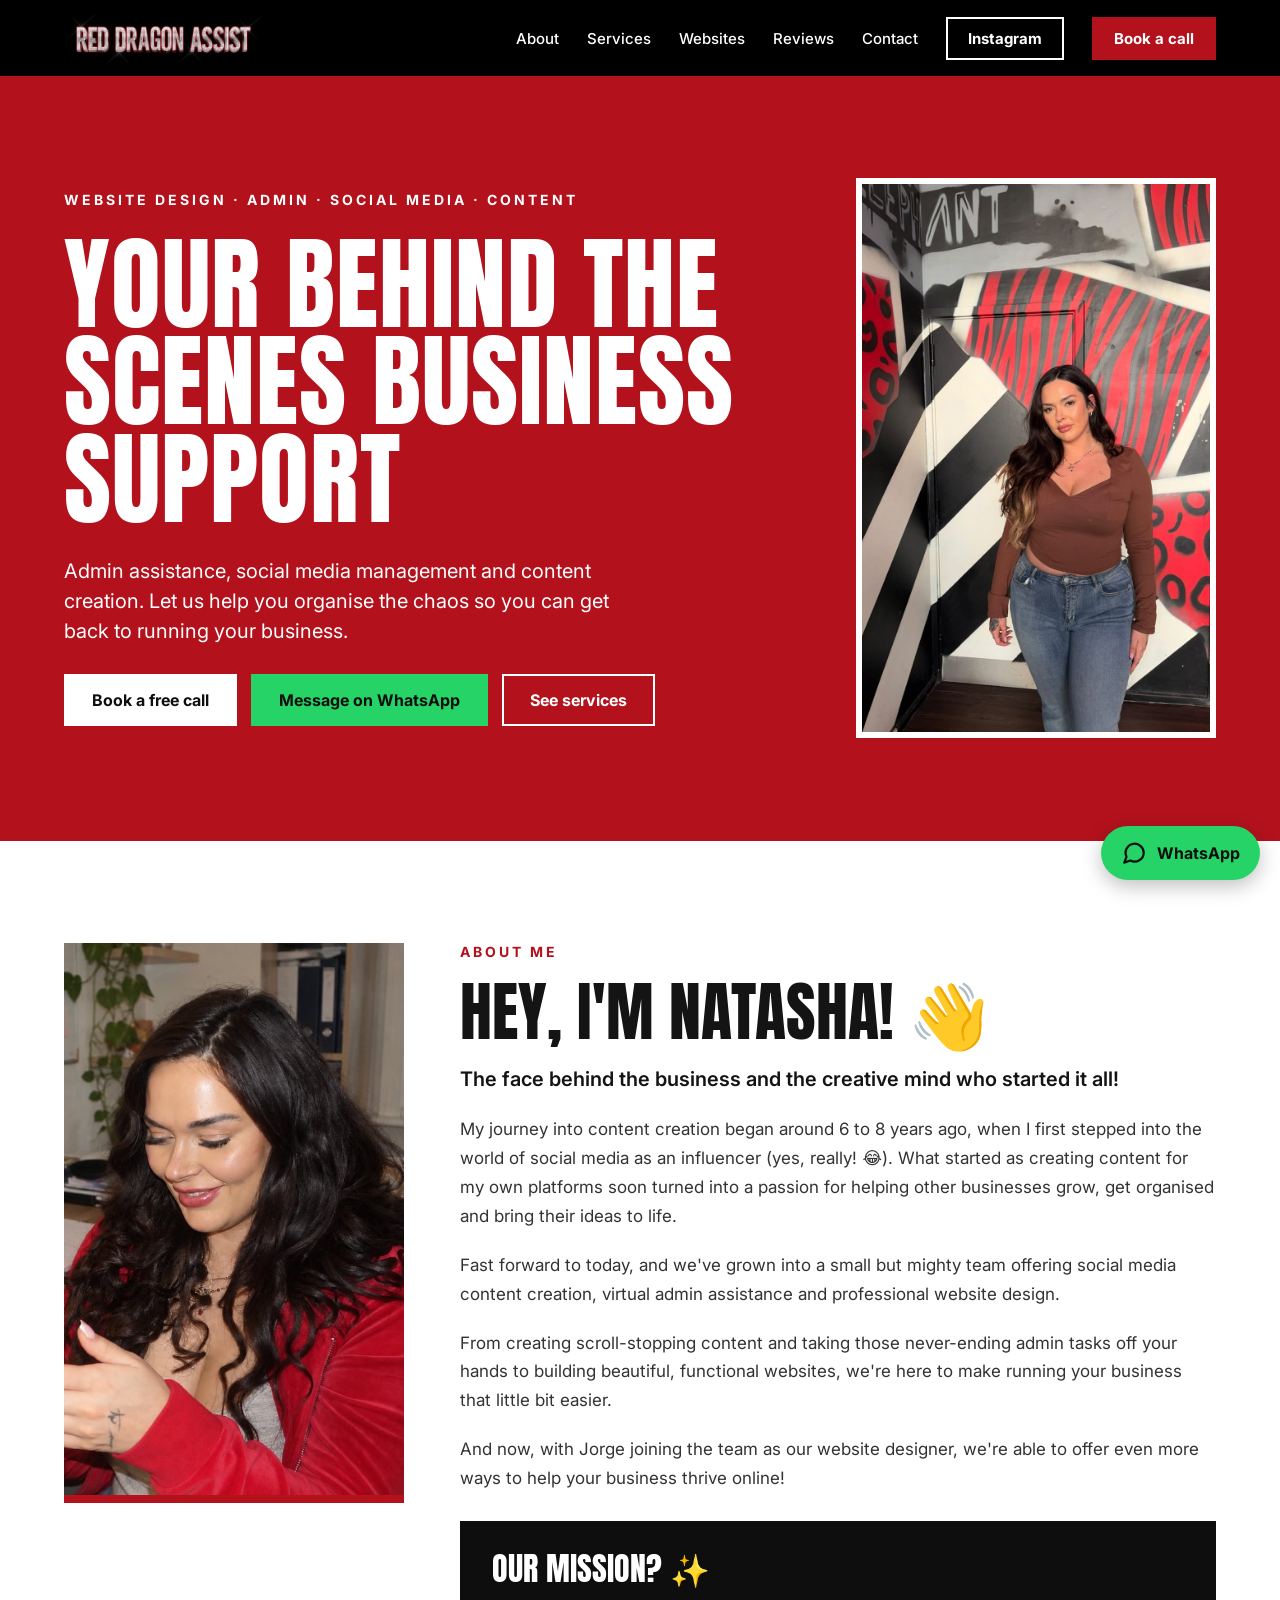
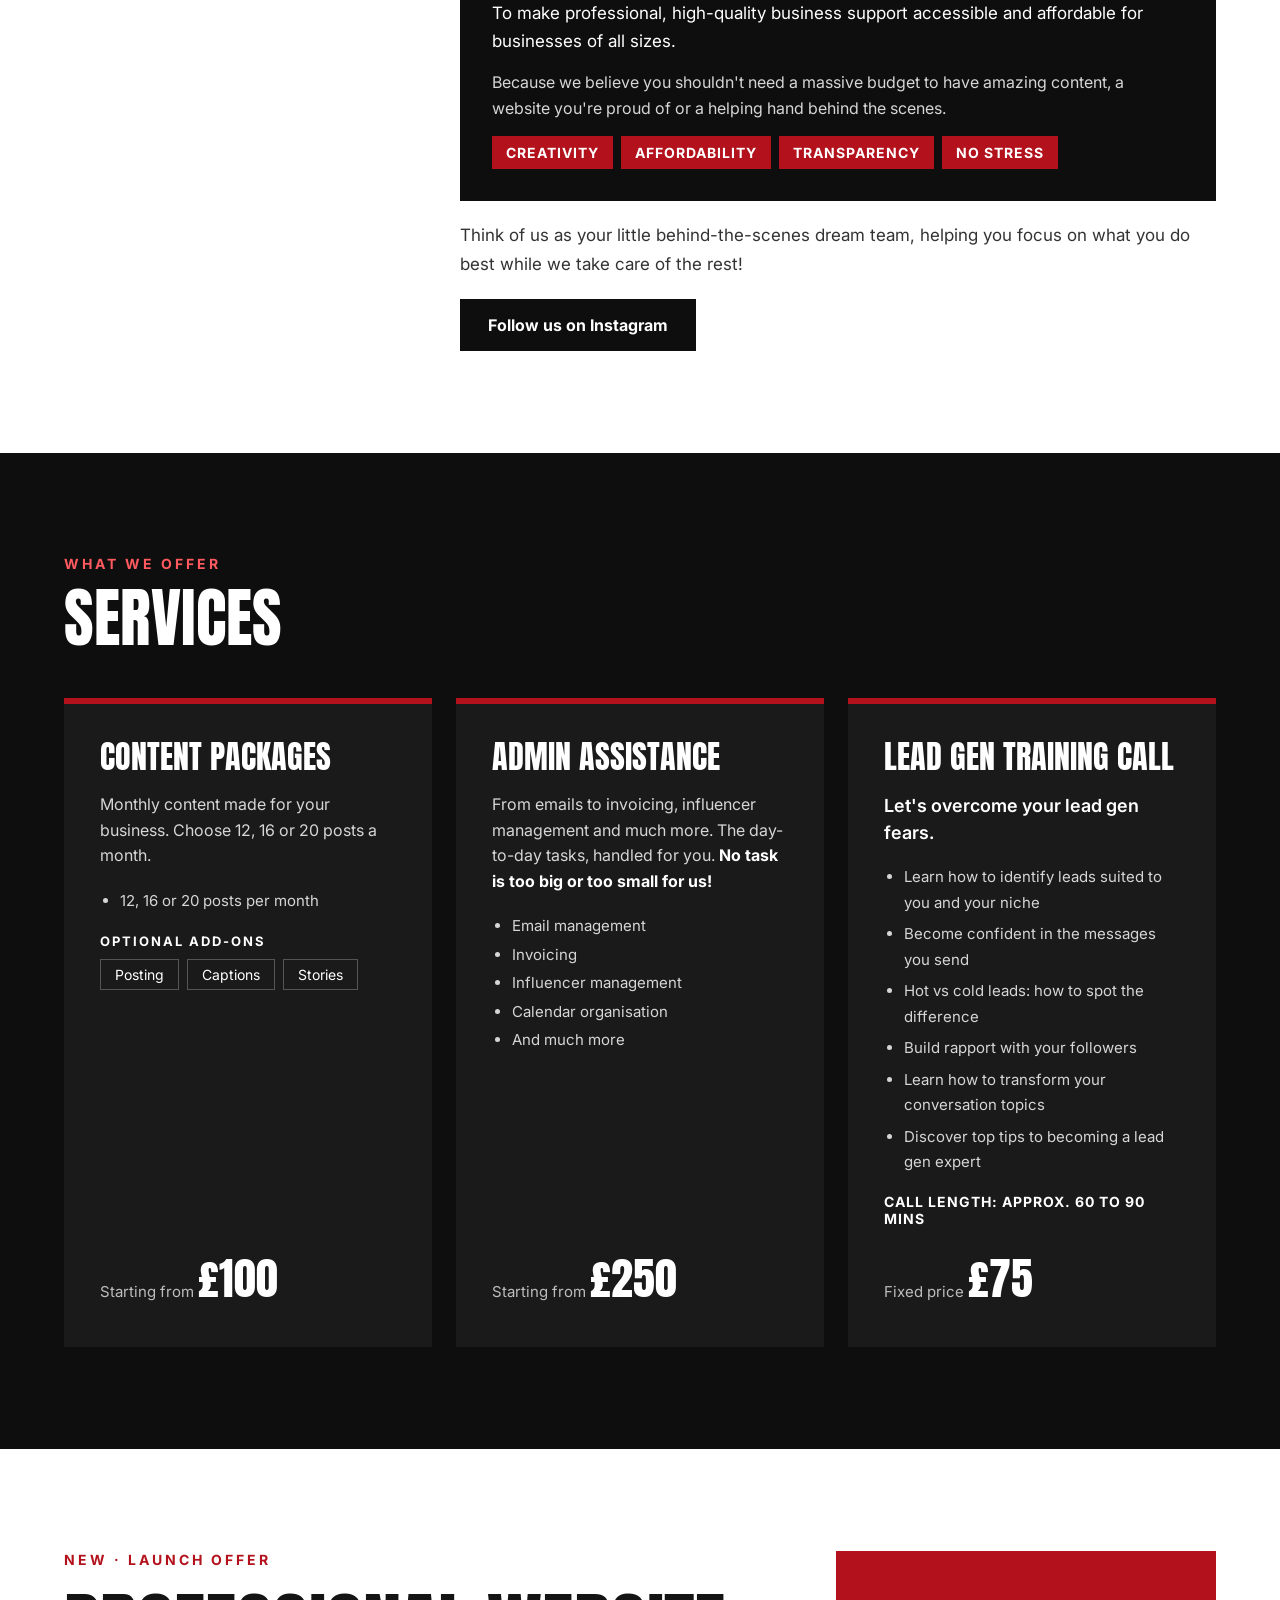
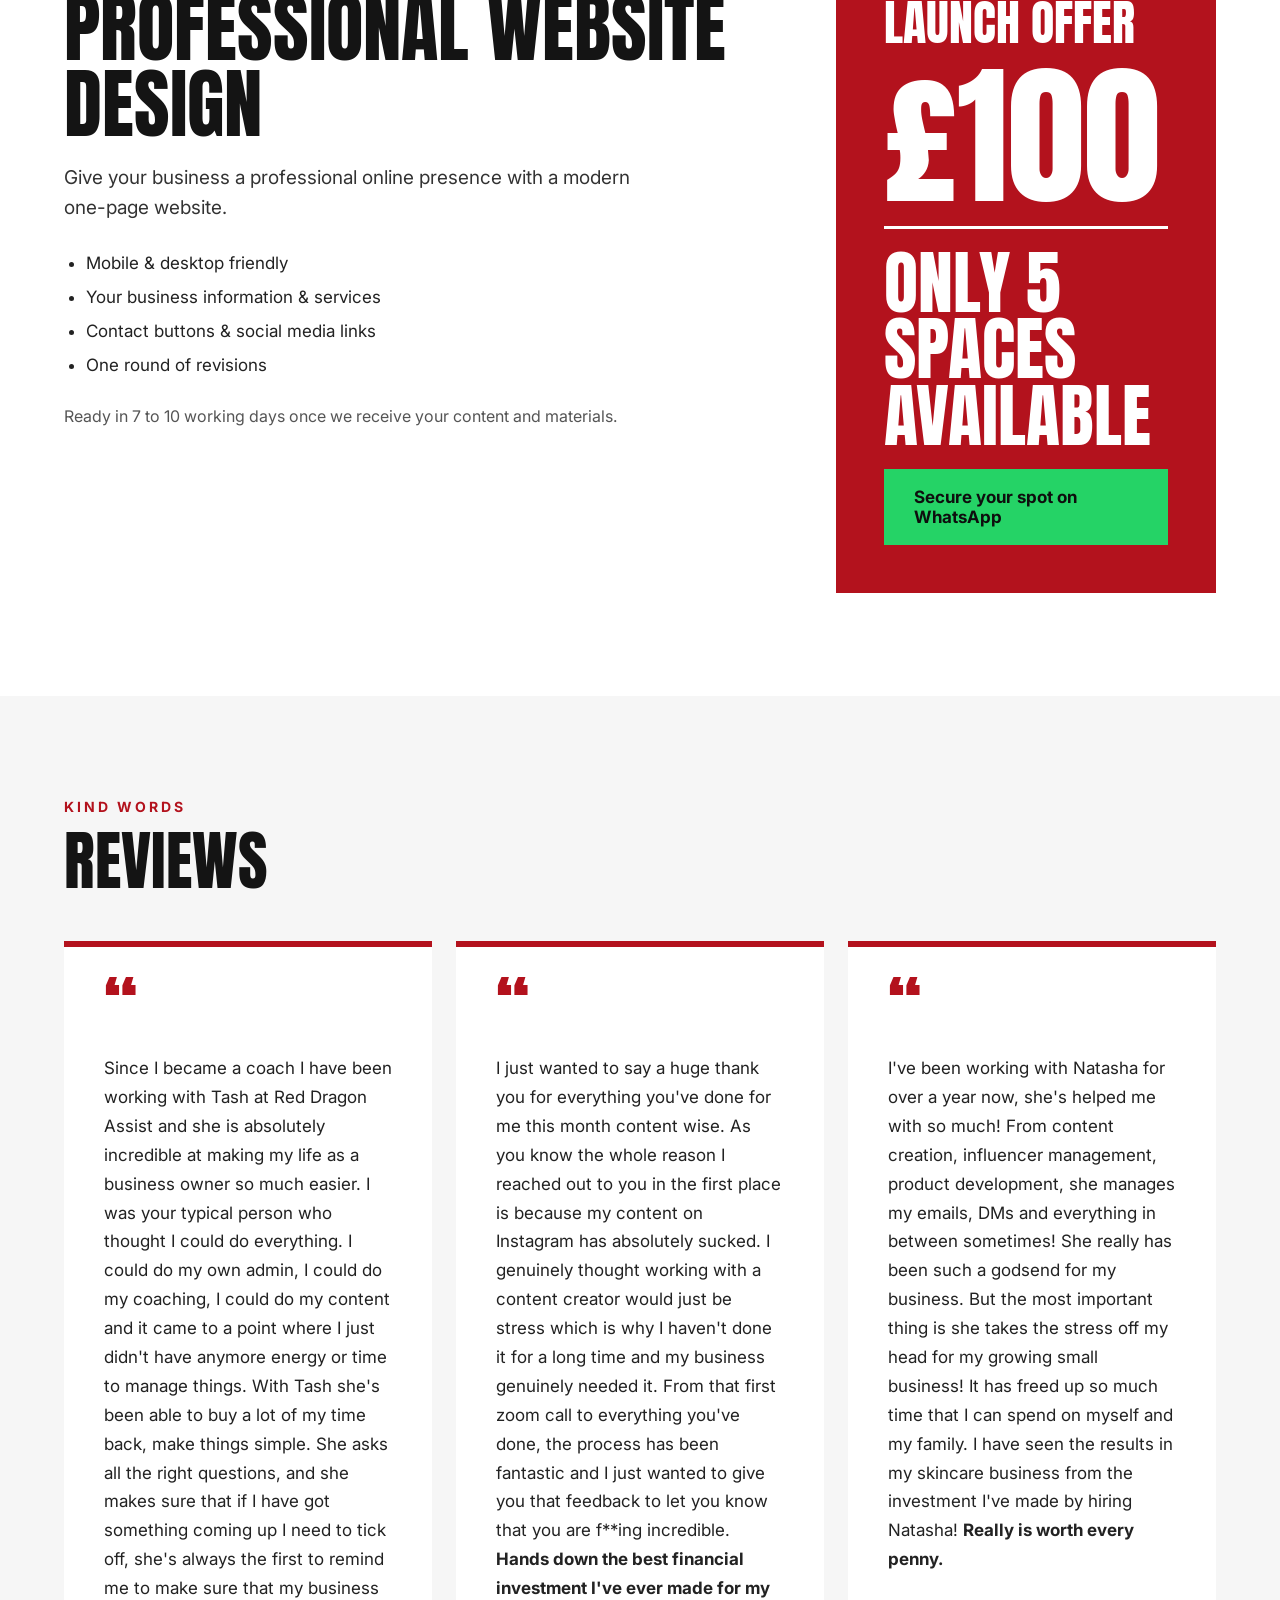
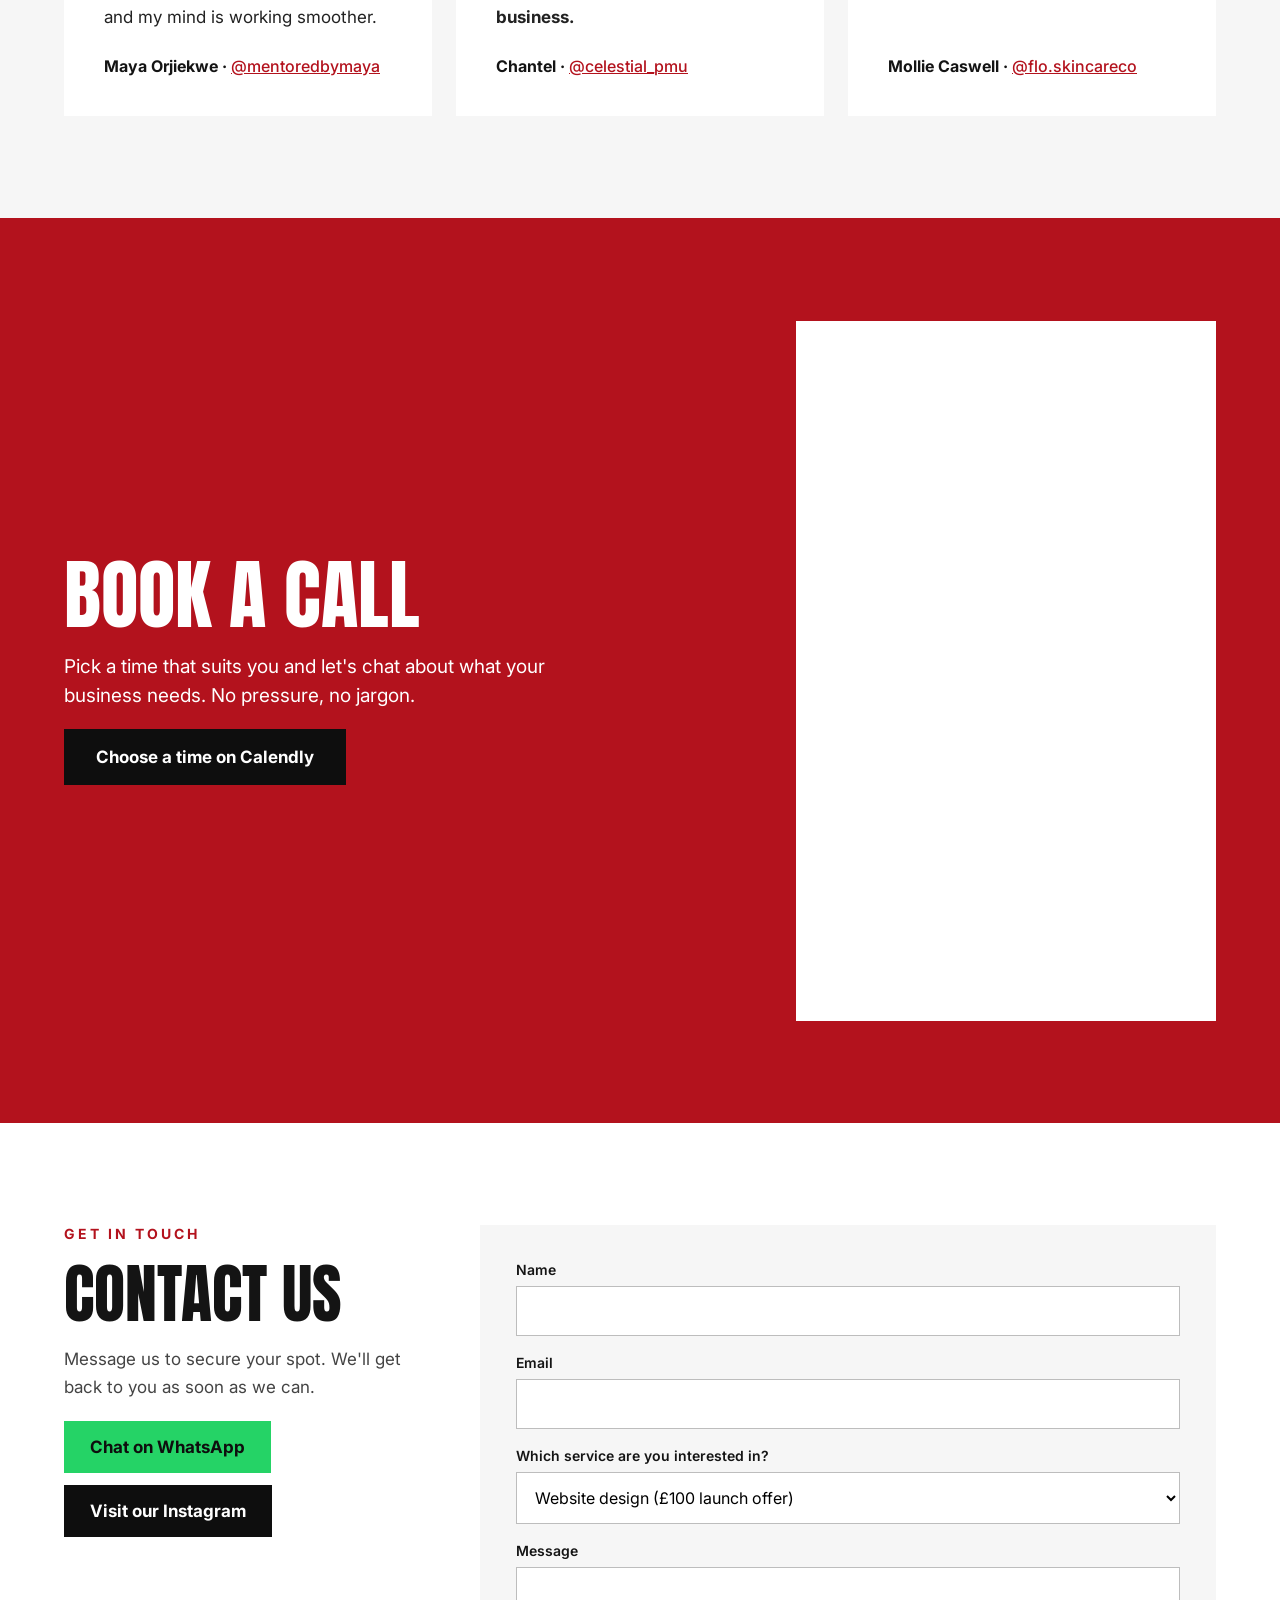
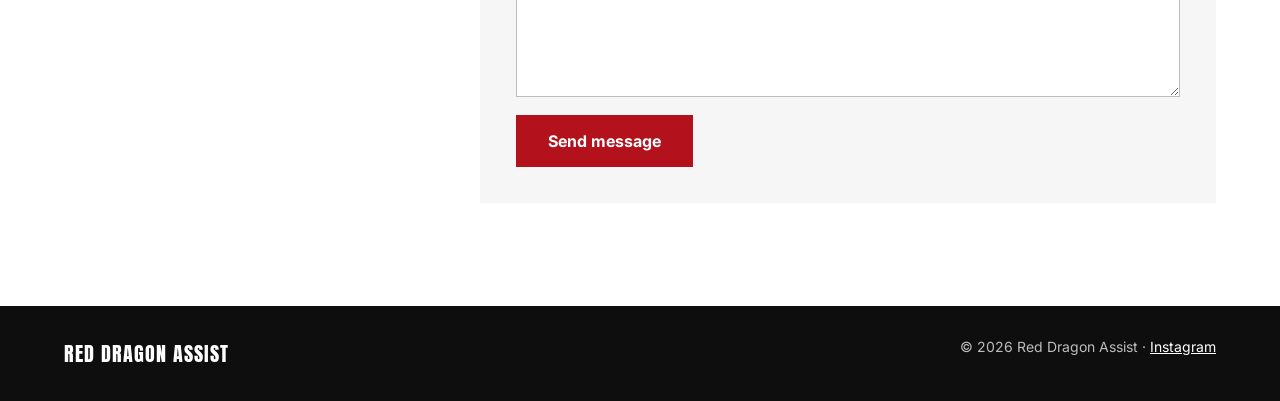
==== commit 85105d2a: "Add Flo Skincare Co Instagram to review Co-Authored-By: Claude Opus 5.5 <noreply@anthropic.com> Clau" ====
--- a/index.html
+++ b/index.html
@@ -185,7 +185,7 @@
 <figure style="flex: 1 1 340px; min-width: 0; margin: 0; background: #FFFFFF; border-top: 6px solid #B3121D; padding: 40px; display: flex; flex-direction: column; gap: 24px">
 <p style="margin: 0; font-family: Anton, Impact, sans-serif; font-size: 72px; line-height: 0.6; color: #B3121D" aria-hidden="true">“</p>
 <blockquote style="margin: 0; font-size: 17px; line-height: 1.7; color: #222222">I've been working with Natasha for over a year now, she's helped me with so much! From content creation, influencer management, product development, she manages my emails, DMs and everything in between sometimes! She really has been such a godsend for my business. But the most important thing is she takes the stress off my head for my growing small business! It has freed up so much time that I can spend on myself and my family. I have seen the results in my skincare business from the investment I've made by hiring Natasha! <strong>Really is worth every penny.</strong></blockquote>
-<figcaption style="margin-top: auto; font-weight: 700; font-size: 16px">Mollie Caswell · <span style="font-weight: 500; color: #555555">Flo Skincare Co</span></figcaption>
+<figcaption style="margin-top: auto; font-weight: 700; font-size: 16px">Mollie Caswell · <a href="https://www.instagram.com/flo.skincareco" style="font-weight: 500">@flo.skincareco</a></figcaption>
 </figure>
 </div>
 </div>
